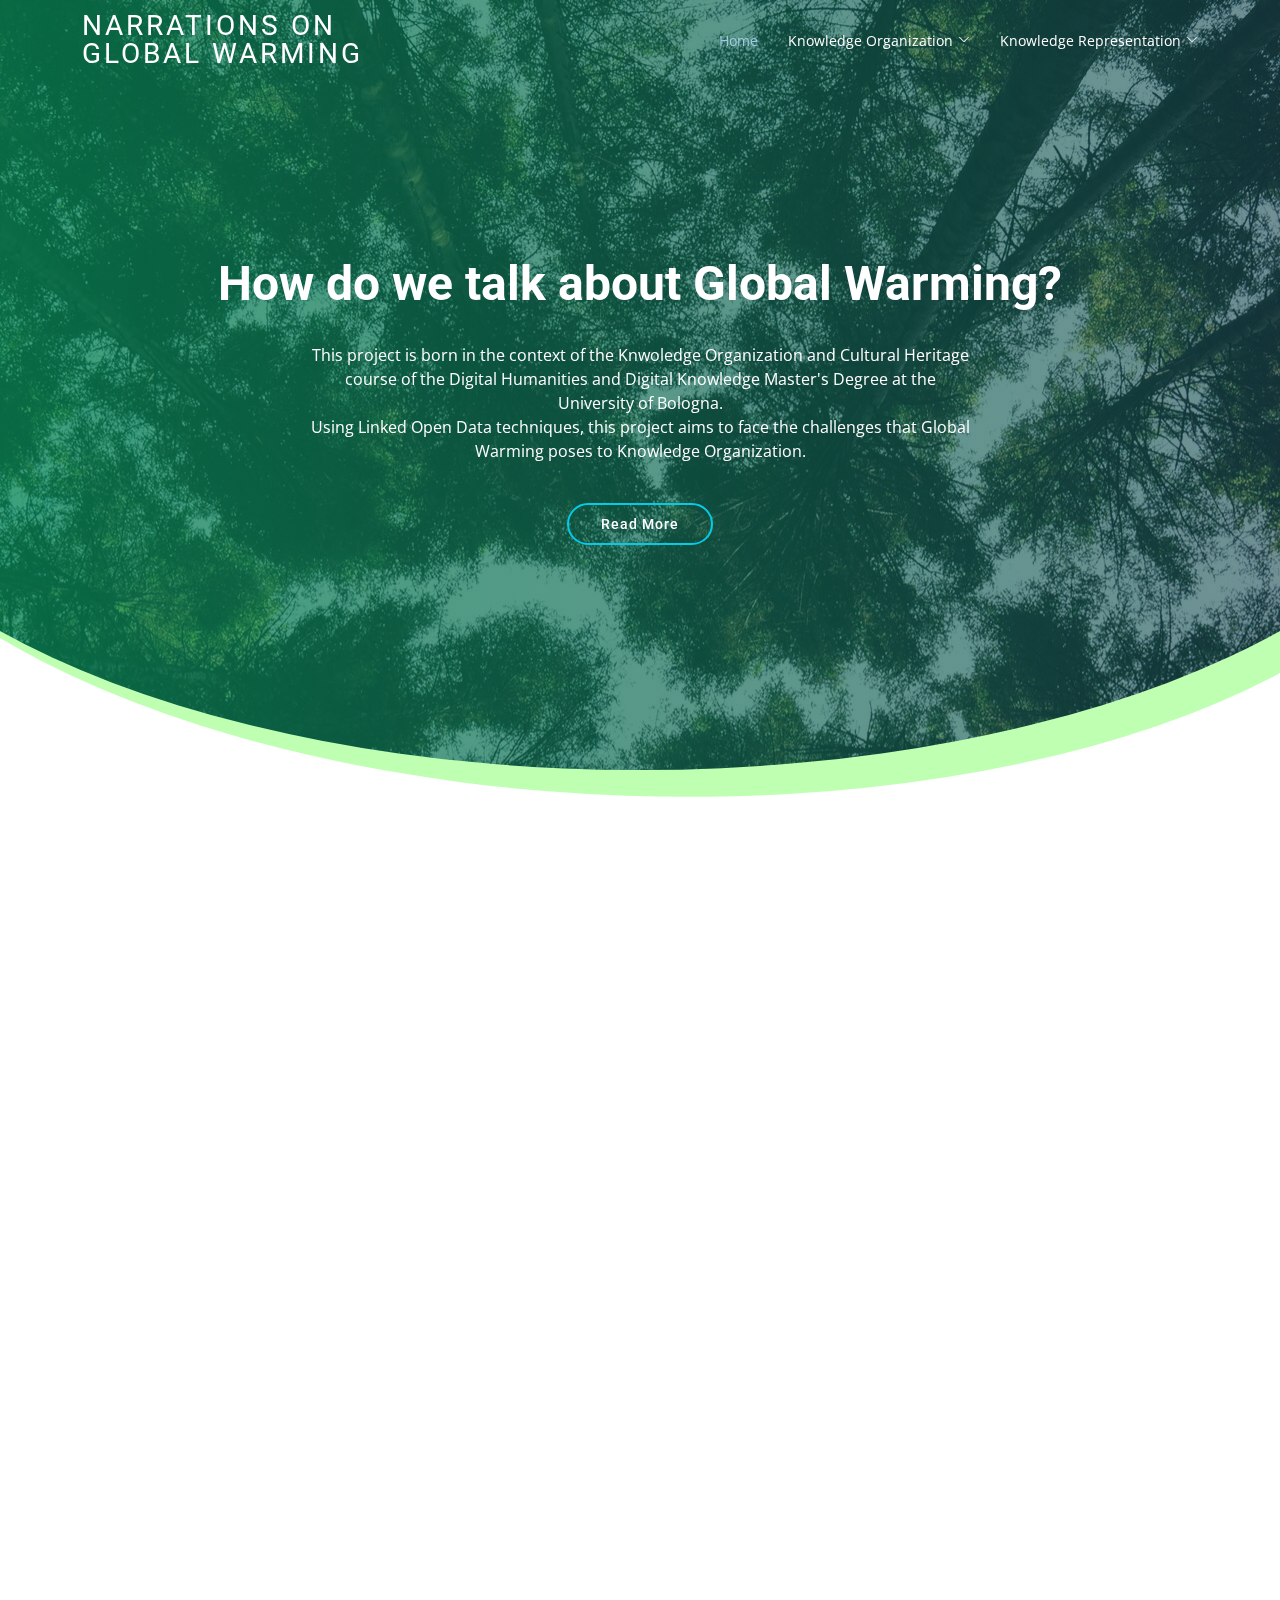
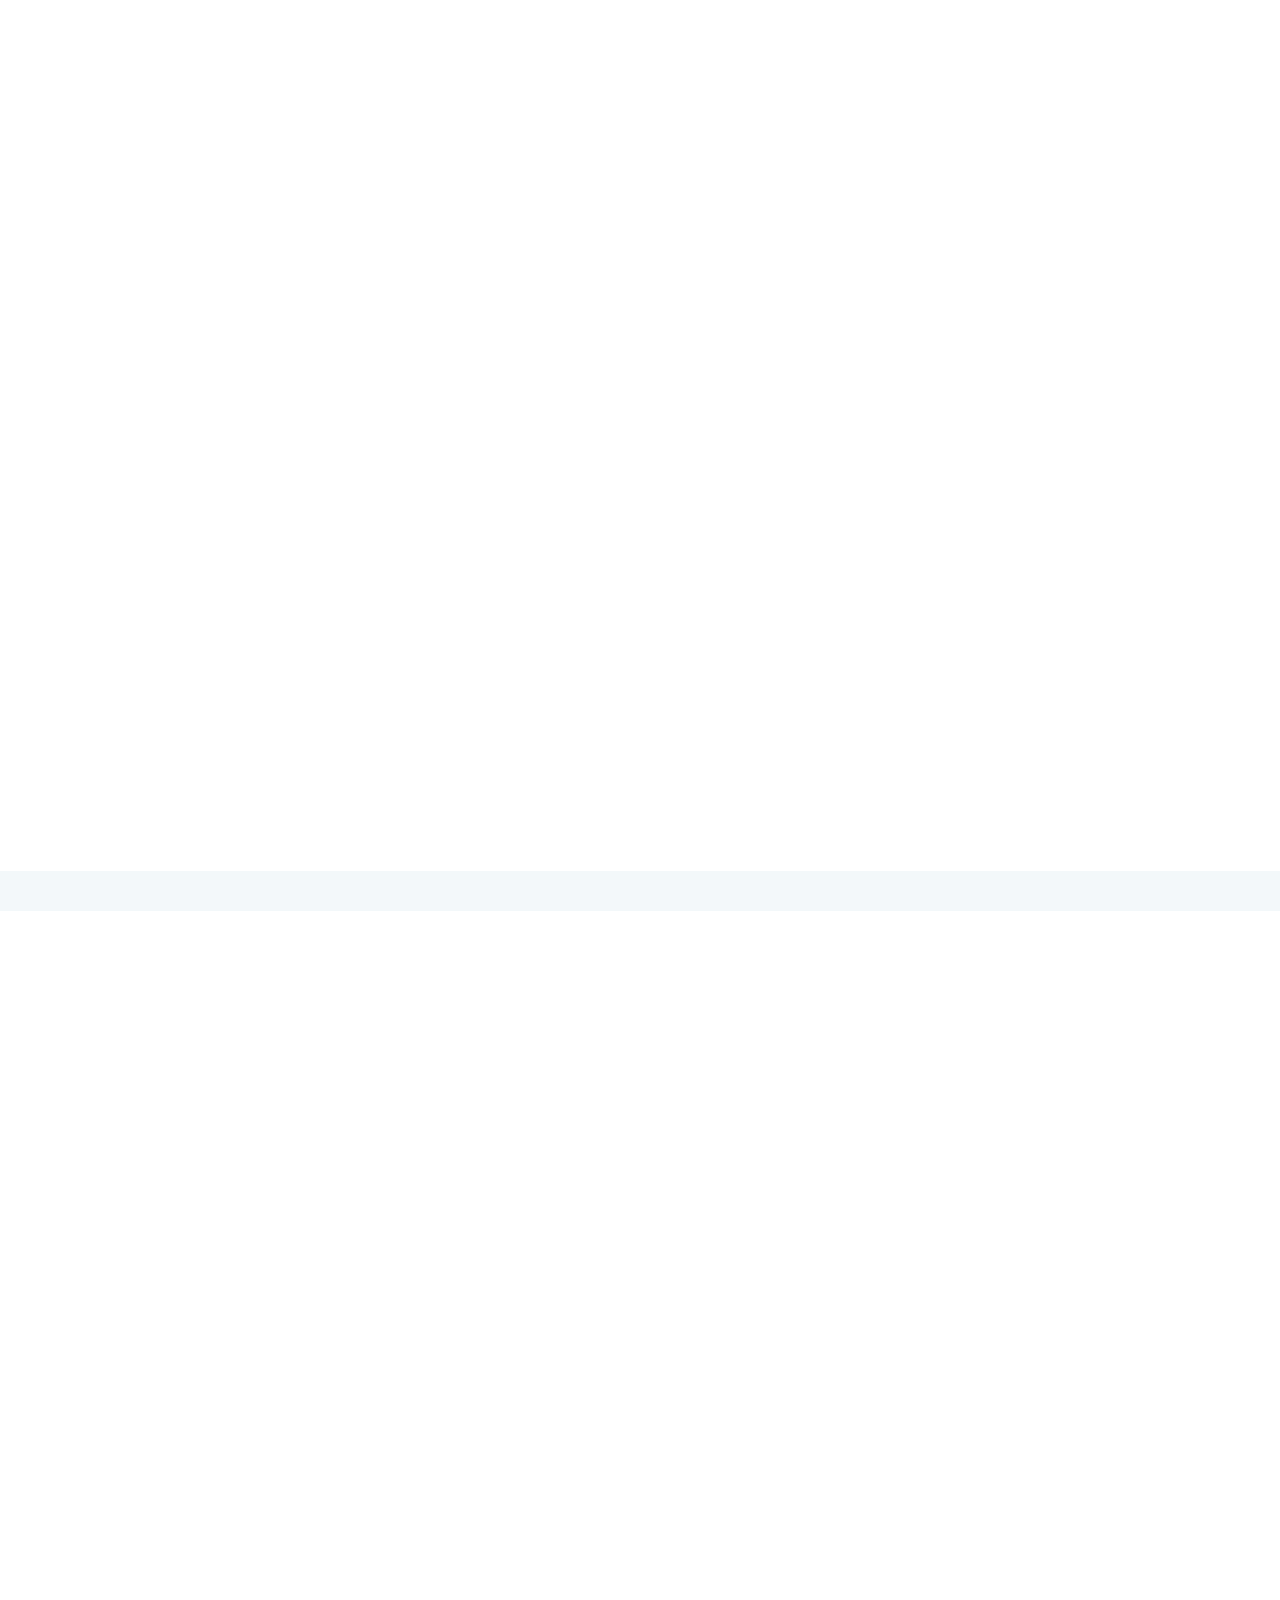
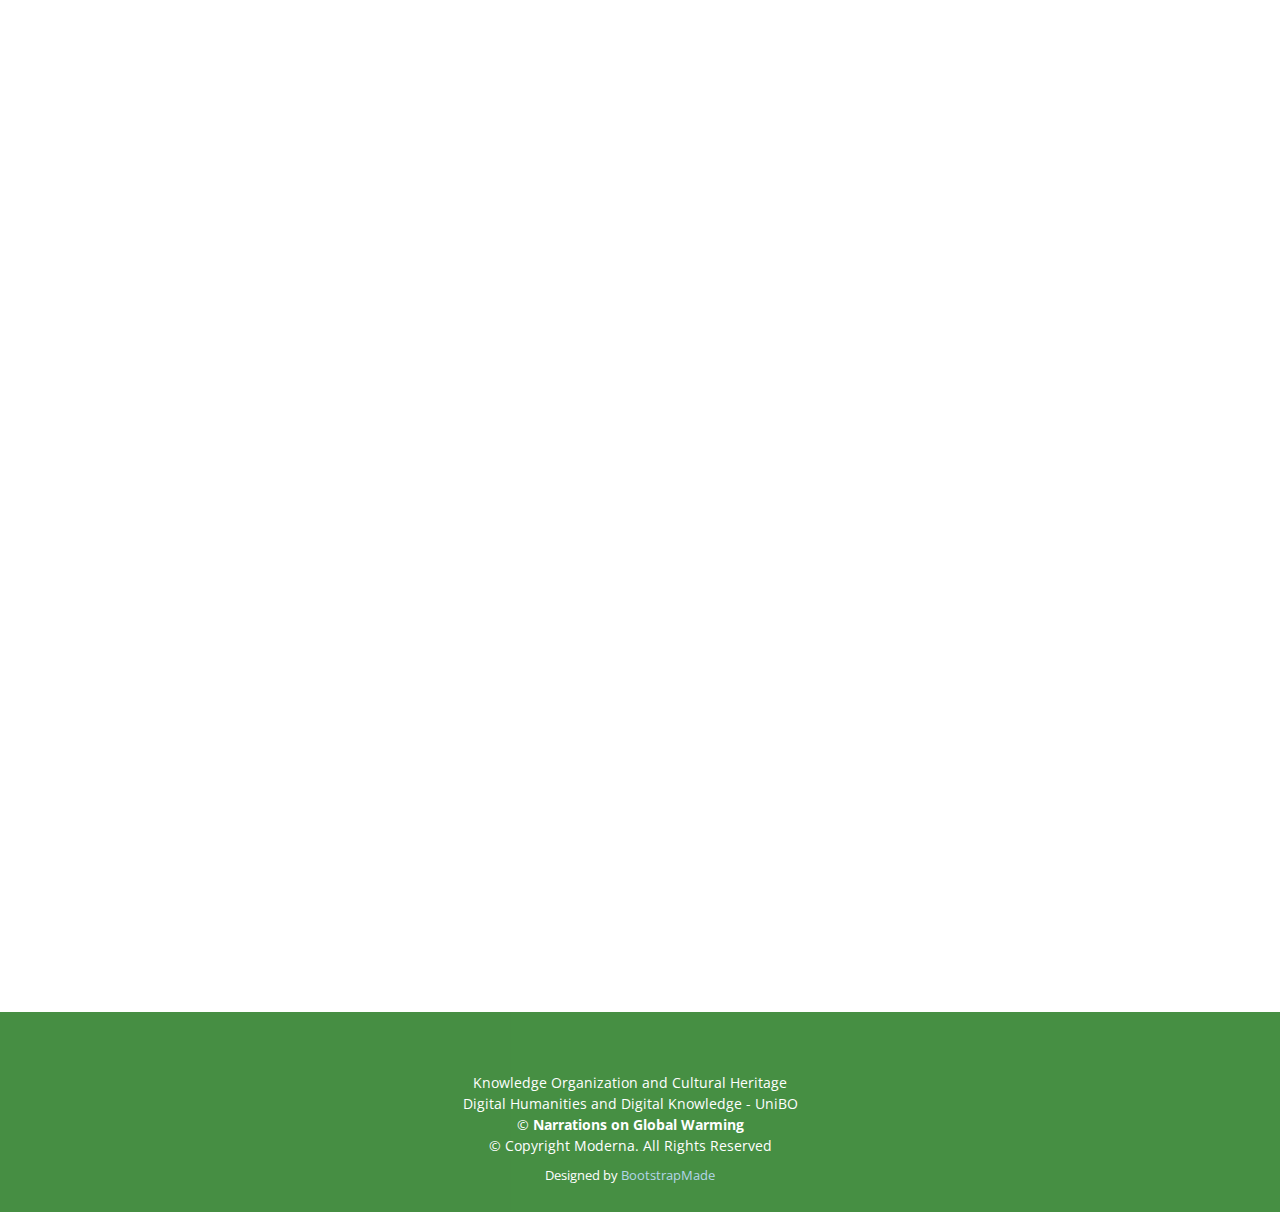
==== index.html @ 20d65112 "Update index.html" ====
<!DOCTYPE html>
<html lang="en">

<head>
  <meta charset="utf-8">
  <meta content="width=device-width, initial-scale=1.0" name="viewport">

  <title>Narrations on Global Warming</title>
  <meta content="" name="description">
  <meta content="" name="keywords">

  <!-- Favicons -->
  <link href="assets/img/favicon.png" rel="icon">
  <link href="assets/img/apple-touch-icon.png" rel="apple-touch-icon">

  <!-- Google Fonts -->
  <link href="https://fonts.googleapis.com/css?family=Open+Sans:300,300i,400,400i,600,600i,700,700i|Roboto:300,300i,400,400i,500,500i,700,700i&display=swap" rel="stylesheet">

  <!-- Vendor CSS Files -->
  <link href="assets/vendor/animate.css/animate.min.css" rel="stylesheet">
  <link href="assets/vendor/aos/aos.css" rel="stylesheet">
  <link href="assets/vendor/bootstrap/css/bootstrap.min.css" rel="stylesheet">
  <link href="assets/vendor/bootstrap-icons/bootstrap-icons.css" rel="stylesheet">
  <link href="assets/vendor/boxicons/css/boxicons.min.css" rel="stylesheet">
  <link href="assets/vendor/glightbox/css/glightbox.min.css" rel="stylesheet">
  <link href="assets/vendor/swiper/swiper-bundle.min.css" rel="stylesheet">

  <!-- Template Main CSS File -->
  <link href="assets/css/style.css" rel="stylesheet">

  <!-- =======================================================
  * Template Name: Moderna - v4.1.0
  * Template URL: https://bootstrapmade.com/free-bootstrap-template-corporate-moderna/
  * Author: BootstrapMade.com
  * License: https://bootstrapmade.com/license/
  ======================================================== -->
</head>

<body>

  <!-- ======= Header ======= -->
  <header id="header" class="fixed-top d-flex align-items-center header-transparent">
    <div class="container d-flex justify-content-between align-items-center">

      <div class="logo">
        <h1 class="text-light"><a href="index.html"><span>Narrations on
        <br>global warming</span></a></h1>
        <!-- Uncomment below if you prefer to use an image logo -->
        <!-- <a href="index.html"><img src="assets/img/logo.png" alt="" class="img-fluid"></a>-->
      </div>

      <nav id="navbar" class="navbar">
        <ul>
          <li><a class="active " href="index.html">Home</a></li>
         
          <li class="dropdown"><a href="knowledge.html"><span>Knowledge Organization</span> <i class="bi bi-chevron-down"></i></a>
            <ul>
              <li><a href="knowledge.html#Items">Items</a></li>
              <li><a href="knowledge.html#ER">E/R Model</a></li>
              <li><a href="knowledge.html#ME">Metadata Analysis</a></li>
              <li><a href="knowledge.html#TE">Theoretical Model</a></li>
              <li><a href="knowledge.html#CON">Conceptual Model</a></li>
            </ul>
            <li class="dropdown"><a href="representation.html"><span>Knowledge Representation</span> <i class="bi bi-chevron-down"></i></a>
            <ul>
              <li><a href="representation.html#CSV">CSV Files</a></li>
              <li><a href="representation.html#RDF">RDF Visualization</a></li>
            </ul>
         
        </ul>
        <i class="bi bi-list mobile-nav-toggle"></i>
      </nav><!-- .navbar -->

    </div>
  </header><!-- End Header -->

  <!-- ======= Hero Section ======= -->
  <section id="hero" class="d-flex justify-cntent-center align-items-center">
    <div id="heroCarousel" class="container carousel carousel-fade" data-bs-ride="carousel" data-bs-interval="5000">

      <!-- Slide 1 -->
      <div class="carousel-item active">
        <div class="carousel-container">
          <h2 class="animate__animated animate__fadeInDown"> How do we talk about <span>Global Warming?</span></h2>
          <p class="animate__animated animate__fadeInUp"> This project is born in the context of the Knwoledge Organization and Cultural Heritage course of the Digital Humanities and Digital Knowledge Master's Degree at the University of Bologna. <br>Using Linked Open Data techniques, this project aims to face the challenges that Global Warming poses to Knowledge Organization.

          </p>
          <a href="#Lam" class="btn-get-started animate__animated animate__fadeInUp">Read More</a> <!-- Linkare a IDEA SECTIOn -->
        </div>
      </div>
    </div>
  </section><!-- End Hero -->

  <main id="main">

    <!-- ======= Services Section ======= -->
    <section class="services">
      <div class="container">

        <div class="row">
          <div class="col-md-6 col-lg-3 d-flex align-items-stretch" data-aos="fade-up">
            <div class="icon-box icon-box-pink">
              <div class="icon"><i class="bx bx-library"></i></div>
              <h4 class="title"><a name="Lam">International standards in the LAM</a></h4>
              <p class="description"> The course describes different LAM (Libraries, Archives and Museums) domains like metadata element sets and value vocabularies.</p>
            </div>
          </div>

          <div class="col-md-6 col-lg-3 d-flex align-items-stretch" data-aos="fade-up" data-aos-delay="100">
            <div class="icon-box icon-box-cyan">
              <div class="icon"><i class="bx bx-file"></i></div>
              <h4 class="title">Knowledge <br> Organization</h4>
              <p class="description">The course reflects on the concept of KO (Knowledge Organization) and in particular on the role of ontologies as conceptual models.</p>
            </div>
          </div>

          <div class="col-md-6 col-lg-3 d-flex align-items-stretch" data-aos="fade-up" data-aos-delay="200">
            <div class="icon-box icon-box-green">
              <div class="icon"><i class="bx bx-code"></i></div>
              <h4 class="title">Semantic Digital Activities</h4>
              <p class="description">We analyse different semantic (digital) activities in LAM througt KO methods.</p>
            </div>
          </div>

          <div class="col-md-6 col-lg-3 d-flex align-items-stretch" data-aos="fade-up" data-aos-delay="200">
            <div class="icon-box icon-box-blue">
              <div class="icon"><i class="bx bx-world"></i></div>
              <h4 class="title">Real world <br>cases</h4>
              <p class="description">We examine specific case studies such as <em>"Europeana"</em> or <em>"The Reload project"</em>.</p>
            </div>
          </div>

        </div>

      </div>
    </section><!-- End Services Section -->

    <!-- ======= Why Us Section ======= -->
    <section class="why-us section-bg" data-aos="fade-up" date-aos-delay="200">
      <div class="container">

        <div class="row">
          <div class="col-lg-6 video-box">
            <img src="assets/img/medusa_1.jpg" class="img-fluid" alt="">
            <img src="assets/img/oceans_1.jpg" class="img-fluid" alt="">
            
          </div>
          <div class="col-lg-5 d-flex flex-column justify-content-center p-5">

            <div class="icon-box">
            
              <h4 class="title">The challenge of our lives</h4>
              <p class="description"> This project relies on our team's belief about global warming being the biggest challenge that we, as a society, have to face in the present and in the decades to come. Mass extinction, environmental collapses, food and water shotage are just some of the many consequence of this epochal phenomenon that our planet is living. We must radically reshape our system and our daily habits in order to adapt to the Anthropocene era: today, we bring this challenge in the domain of Knowledge Organization.
              </p>
            </div>

            <div class="icon-box">
             
              <h4 class="title">Talking about catastrophe</h4>
              <p class="description">How do we talk about global warming? What kind of narrations are developed in front of this epocal problem? The climate emergency is something difficult to grasp for human perception and cognition. The philosopher Timothy Morton defined it as a <strong><em>“hyperobject”</em></strong>, an object too vast in time and space to really be understood. Therefore, humanity is trying create narrations of different kinds across a different number of media. We selected our items so to have an useful picture of such different stories: from the first climate scientist, Wallace Broecker, to the activism of the young Greta Thumberg, across the work of artists, thinkers and entrepreneurs. </p>
            </div>

          </div>
        </div>

      </div>
    </section><!-- End Why Us Section -->

    <!-- ======= Team Section ======= -->
   <section class="breadcrumbs">
      <div class="container">

        <div class="d-flex justify-content-between align-items-center" >
          
        </div>

      </div>
    </section><!-- End Our Team Section -->

    <!-- ======= Team Section ======= -->
    <section class="team" data-aos="fade-up" data-aos-easing="ease-in-out" data-aos-duration="500">
      <div class="container" text-align:"center">
      <h2 class="title">Our Team</h2>
      <br>
        <div class="row">

          <div class="col-lg-4 col-md-6 d-flex align-items-stretch">
            <div class="member">
              <div class="member-img">
                <img src="assets/img/bertozzi_2.jpeg" class="img-fluid" alt="" weight="300" height="300">
                <div class="social">
                  
                  <a href="https://www.facebook.com/alessandro.bertozzi.10"><i class="bi bi-facebook"></i></a>
                  <a href="https://www.instagram.com/ale_bertoz/"><i class="bi bi-instagram"></i></a>
                  <a href="https://www.linkedin.com/in/alessandro-bertozzi-7ba2181b9/"><i class="bi bi-linkedin"></i></a>
                </div>
              </div>
              <div class="member-info">
                <h4>Alessandro Bertozzi</h4>
                <span>Back-end developer / NLP engineer</span>
                <p>In order to avoid falling in the circle of unemployment (or “mismatching”, thanks to Sole24ore), I decide to complete my university carrier attending a Master in Digital Humanities. My aim is to start a new path in the computer science field with a humanistic approach.</p>
              </div>
            </div>
          </div>

          <div class="col-lg-4 col-md-6 d-flex align-items-stretch">
            <div class="member">
              <div class="member-img">
                <img src="assets/img/gabriele.2.jpg" class="img-fluid" alt="">
                <div class="social">
                 
                  <a href="https://www.facebook.com/gabriele.fiorenza.16"><i class="bi bi-facebook"></i></a>
                  <a href="https://www.instagram.com/gabryfiore98/"><i class="bi bi-instagram"></i></a>
                  <a href="https://www.linkedin.com/in/gabriele-fiorenza-8a6b051b3/"><i class="bi bi-linkedin"></i></a>
                </div>
              </div>
              <div class="member-info">
                <h4>Gabriele Fiorenza</h4>
                <span>Interaction media Designer / VR Specialist</span>
                <p>After graduating in Classics, I chose to attend this DHDK Master Degree. My focus is on Interaction Media Design and Virtual Reality for educational purposes. Switching from Greek to Python is a mystical experience, I swear.</p>
              </div>
            </div>
          </div>

          <div class="col-lg-4 col-md-6 d-flex align-items-stretch">
            <div class="member">
              <div class="member-img">
                <img src="assets/img/spotti_1.jpg" class="img-fluid" alt="">
                <div class="social">
                  <a href="https://twitter.com/SpottiSamuele"><i class="bi bi-twitter"></i></a>
                  <a href="https://www.facebook.com/samuele.spotti"><i class="bi bi-facebook"></i></a>
                  <a href="https://www.instagram.com/samuele.spotti/"><i class="bi bi-instagram"></i></a>
                  <a href="https://www.linkedin.com/in/samuele-spotti-a525ba19b/"><i class="bi bi-linkedin"></i></a>
                </div>
              </div>
              <div class="member-info">
                <h4>Samuele Spotti</h4>
                <span>Interaction media Designer / UI & UX manager</span>
                <p>Bachelor's degree in Modern Humanities at the University of Bologna, I'm attending a second cycle Master's Degree in Digital Humanities. Sometimes bartender and brewmaster, sometimes front-end developer. Often I arrive a little bit late, however I always should arrive (I hope it).  </p>
              </div>
            </div>
          </div>

          <div class="col-lg-4 col-md-6 d-flex align-items-stretch">
            <div class="member">
              <div class="member-img" position="center">
                <img src="assets/img/longo_1.jpg" class="img-fluid" alt="">
                <div class="social">
                  <a href="https://twitter.com/1yunglong"><i class="bi bi-twitter"></i></a>
                  <a href="https://www.facebook.com/alessandro.longo.921"><i class="bi bi-facebook"></i></a>
                  <a href="https://www.instagram.com/yung.long/"><i class="bi bi-instagram"></i></a>
                  <a href="https://www.linkedin.com/in/alessandro-longo-a88203199/"><i class="bi bi-linkedin"></i></a>
                </div>
              </div>
              <div class="member-info">
                <h4>Alessandro Y. Longo</h4>
                <span>AI Specialist / Content Creator</span>
                <p>Born in Turin, studied philosophy, been around in Northern Europe. Wrote about AI, design,  trap music and NFTs. Working on a collective and open-source meditation called REINCANTAMENTO. Digital Humanist to redistribute the future. Lost in the Web Development tunnel.</p>
              </div>
            </div>
          </div>

          
          </div>

        </div>

      </div>
    </section<!-- End Features Section -->

  </main><!-- End #main -->

  <!-- ======= Footer ======= -->
  <footer id="footer" data-aos="fade-up" data-aos-easing="ease-in-out" data-aos-duration="500">


   

    <div class="container">
      <div class="copyright">
        Knowledge Organization and Cultural Heritage <br>
        Digital Humanities and Digital Knowledge - UniBO <br>
  
        © <strong><span>Narrations on Global Warming</strong></span> <br>
          &copy; Copyright Moderna. All Rights Reserved
        </div>
        <div class="credits">
          <!-- All the links in the footer should remain intact. -->
          <!-- You can delete the links only if you purchased the pro version. -->
          <!-- Licensing information: https://bootstrapmade.com/license/ -->
          <!-- Purchase the pro version with working PHP/AJAX contact form: https://bootstrapmade.com/free-bootstrap-template-corporate-moderna/ -->
          Designed by <a href="https://bootstrapmade.com/">BootstrapMade</a>
        </div>
    </div>
  </footer><!-- End Footer -->

  <a href="#" class="back-to-top d-flex align-items-center justify-content-center"><i class="bi bi-arrow-up-short"></i></a>

  <!-- Vendor JS Files -->
  <script src="assets/vendor/aos/aos.js"></script>
  <script src="assets/vendor/bootstrap/js/bootstrap.bundle.min.js"></script>
  <script src="assets/vendor/glightbox/js/glightbox.min.js"></script>
  <script src="assets/vendor/isotope-layout/isotope.pkgd.min.js"></script>
  <script src="assets/vendor/php-email-form/validate.js"></script>
  <script src="assets/vendor/purecounter/purecounter.js"></script>
  <script src="assets/vendor/swiper/swiper-bundle.min.js"></script>
  <script src="assets/vendor/waypoints/noframework.waypoints.js"></script>

  <!-- Template Main JS File -->
  <script src="assets/js/main.js"></script>

</body>

</html>
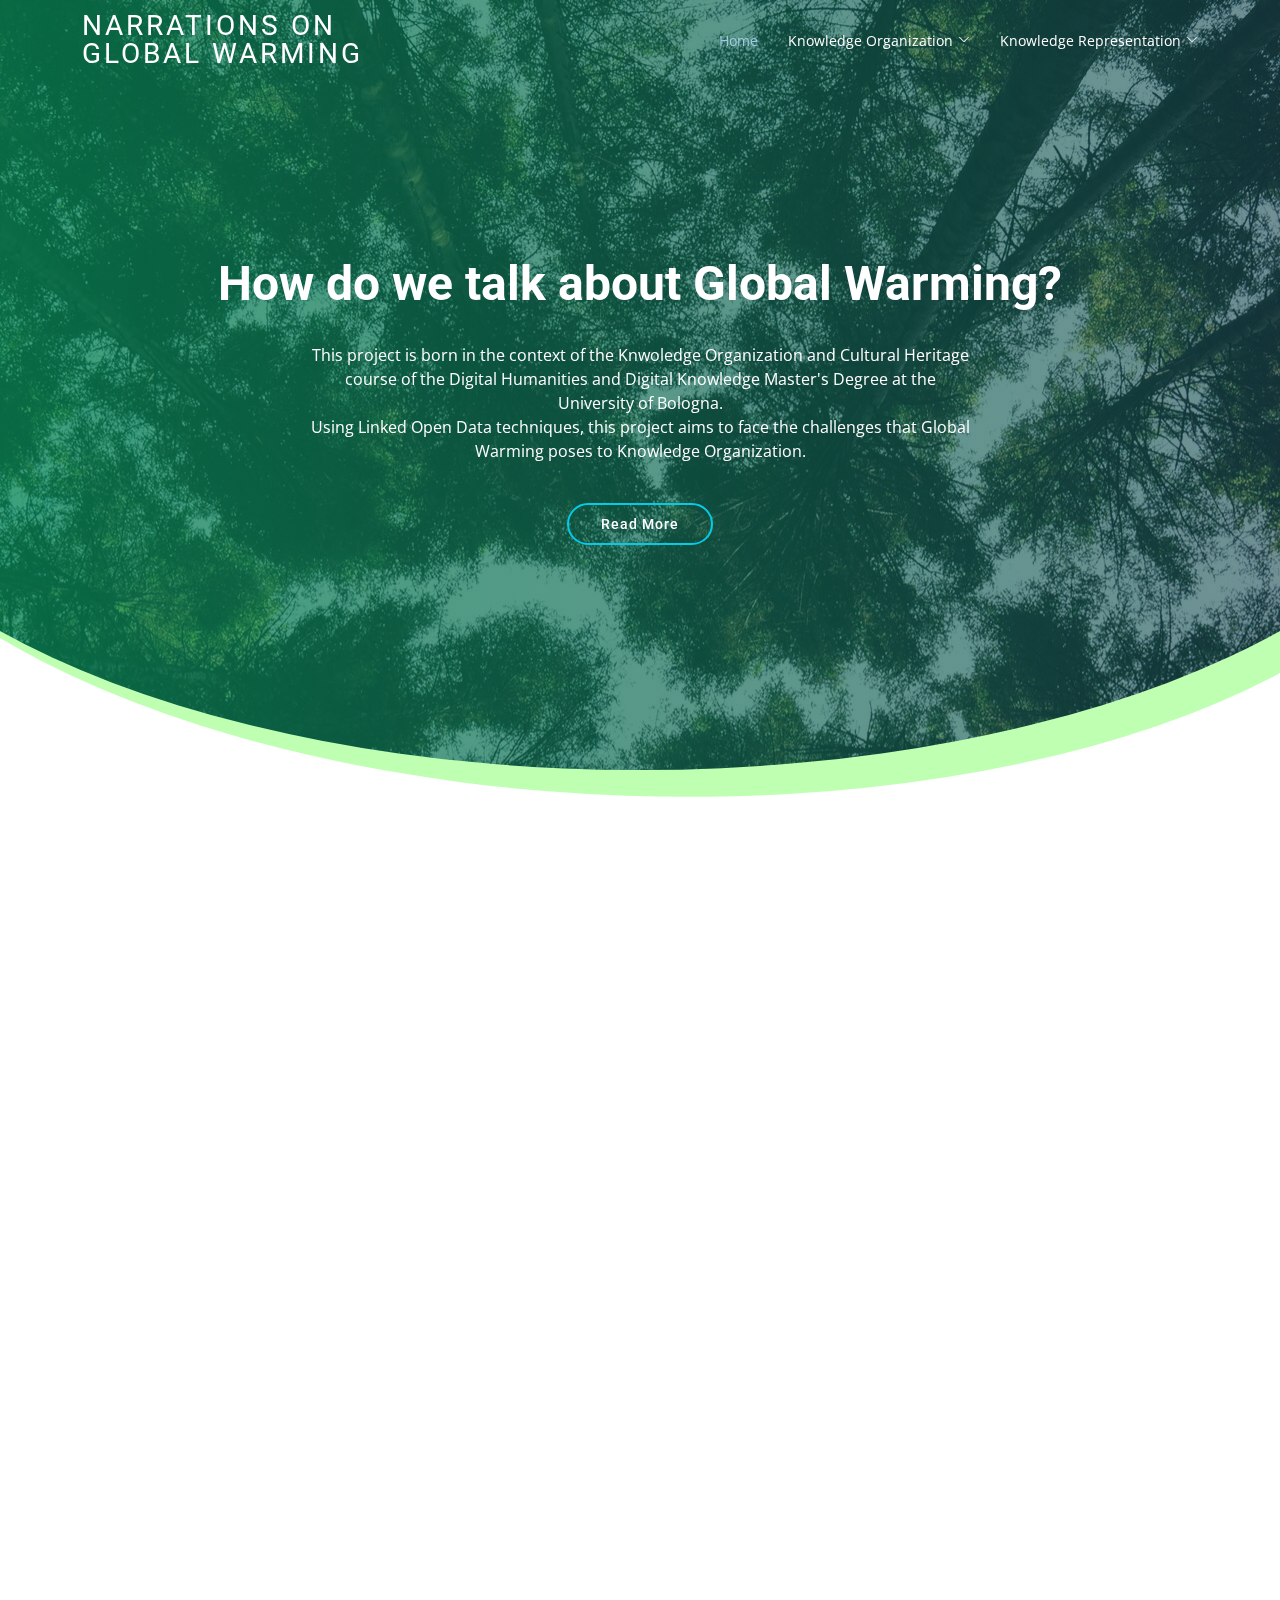
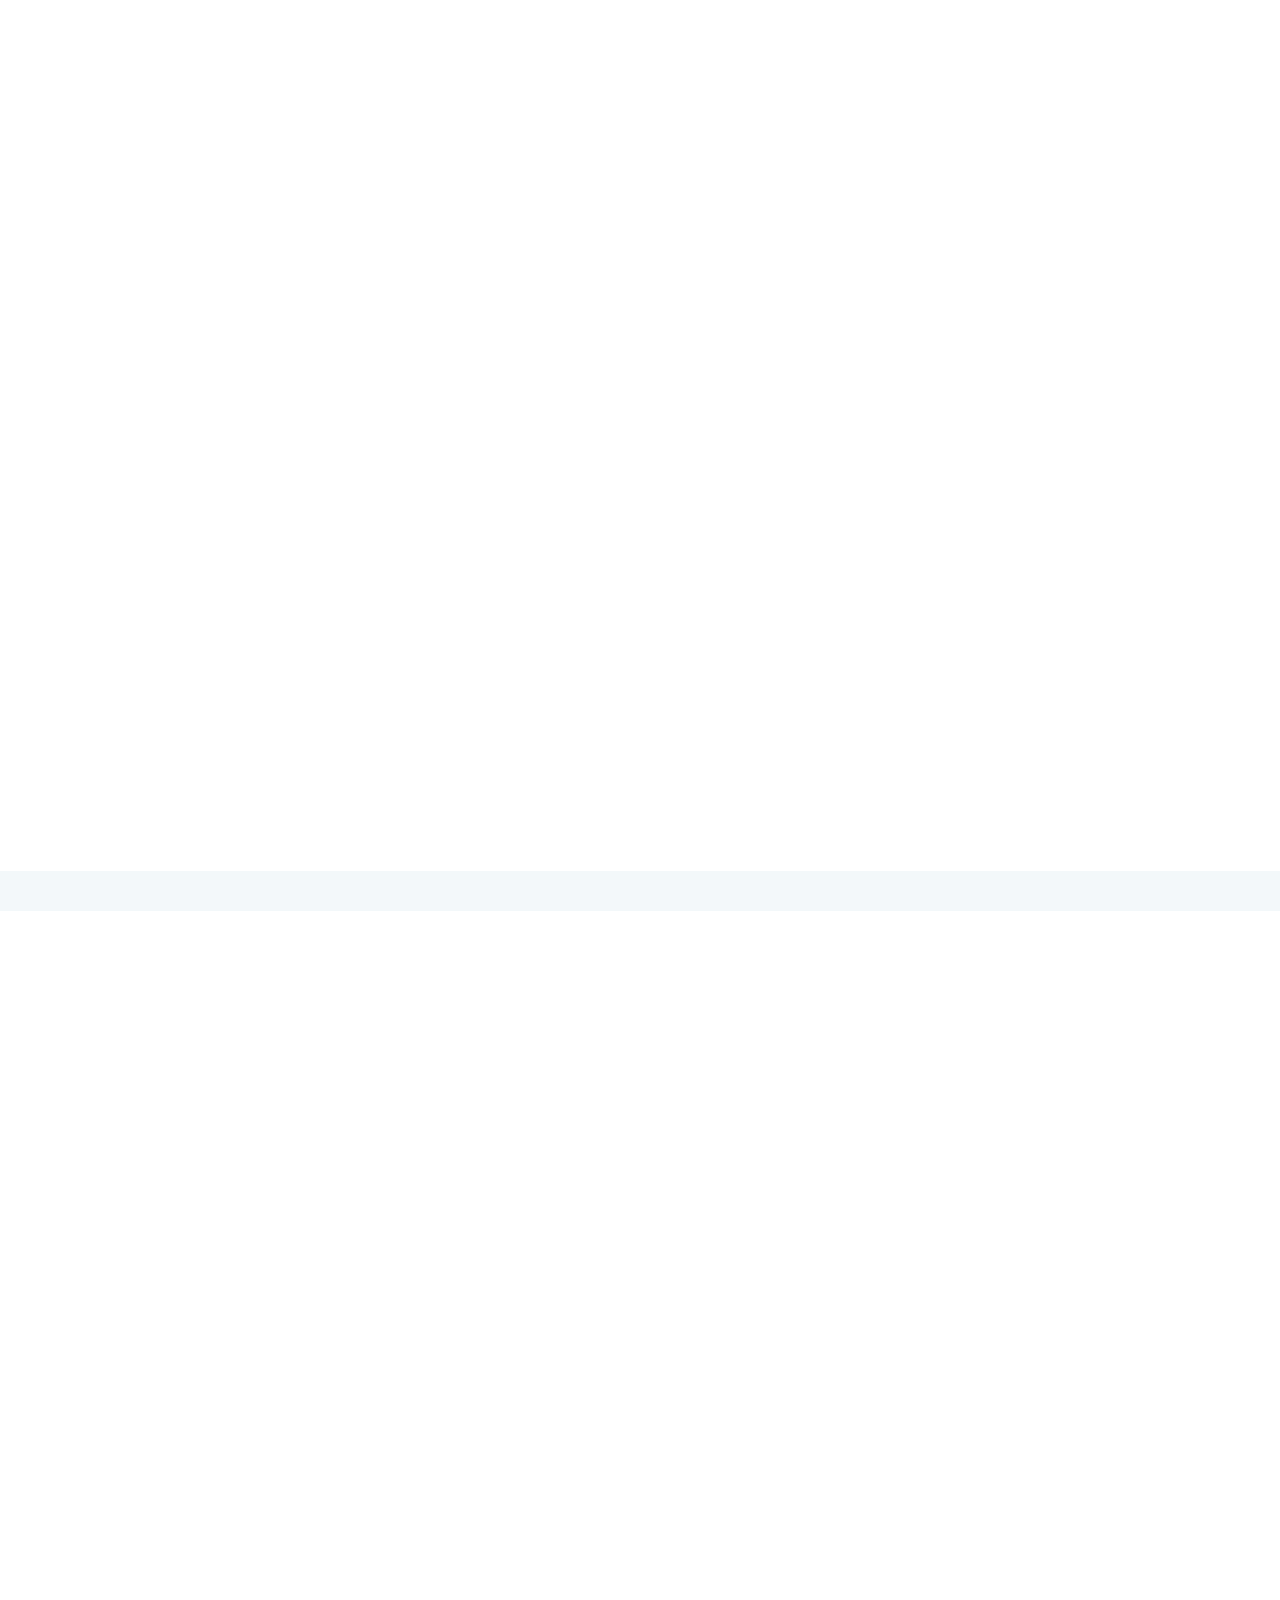
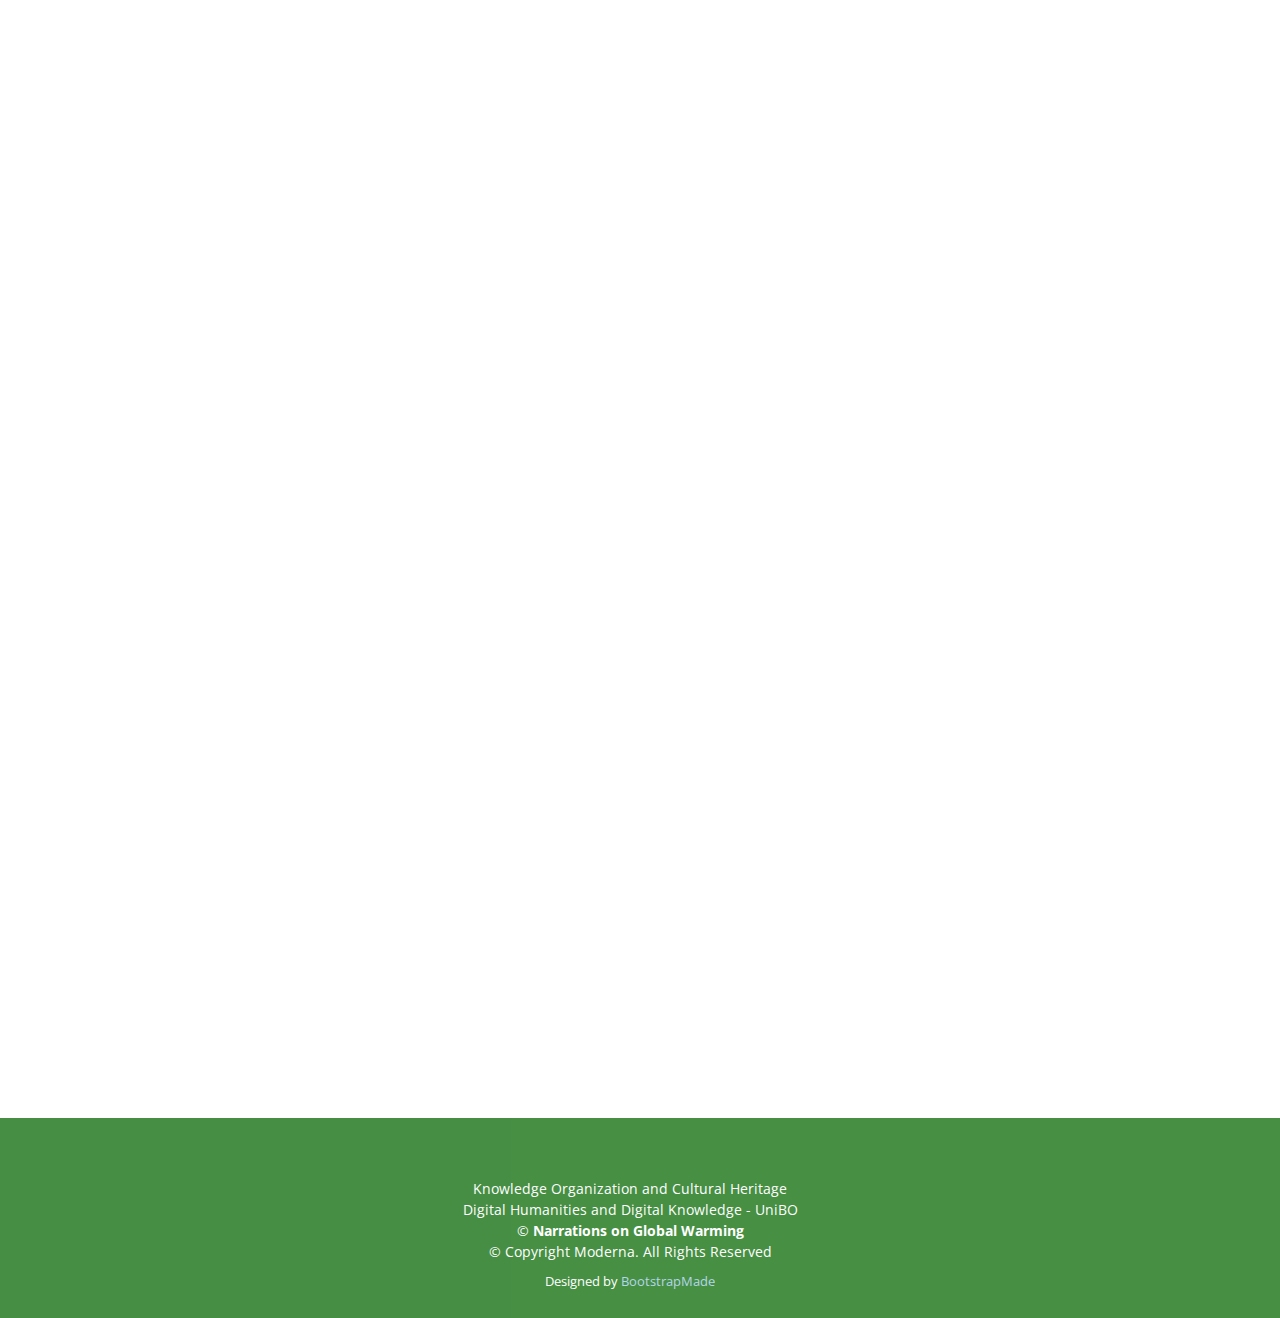
==== commit 0b095258: "Update index.html" ====
--- a/index.html
+++ b/index.html
@@ -206,7 +206,7 @@
           <div class="col-lg-4 col-md-6 d-flex align-items-stretch">
             <div class="member">
               <div class="member-img">
-                <img src="assets/img/gabriele.2.jpg" class="img-fluid" alt="">
+                <img src="assets/img/gabriele.3.jpg" class="img-fluid" alt="">
                 <div class="social">
                  
                   <a href="https://www.facebook.com/gabriele.fiorenza.16"><i class="bi bi-facebook"></i></a>
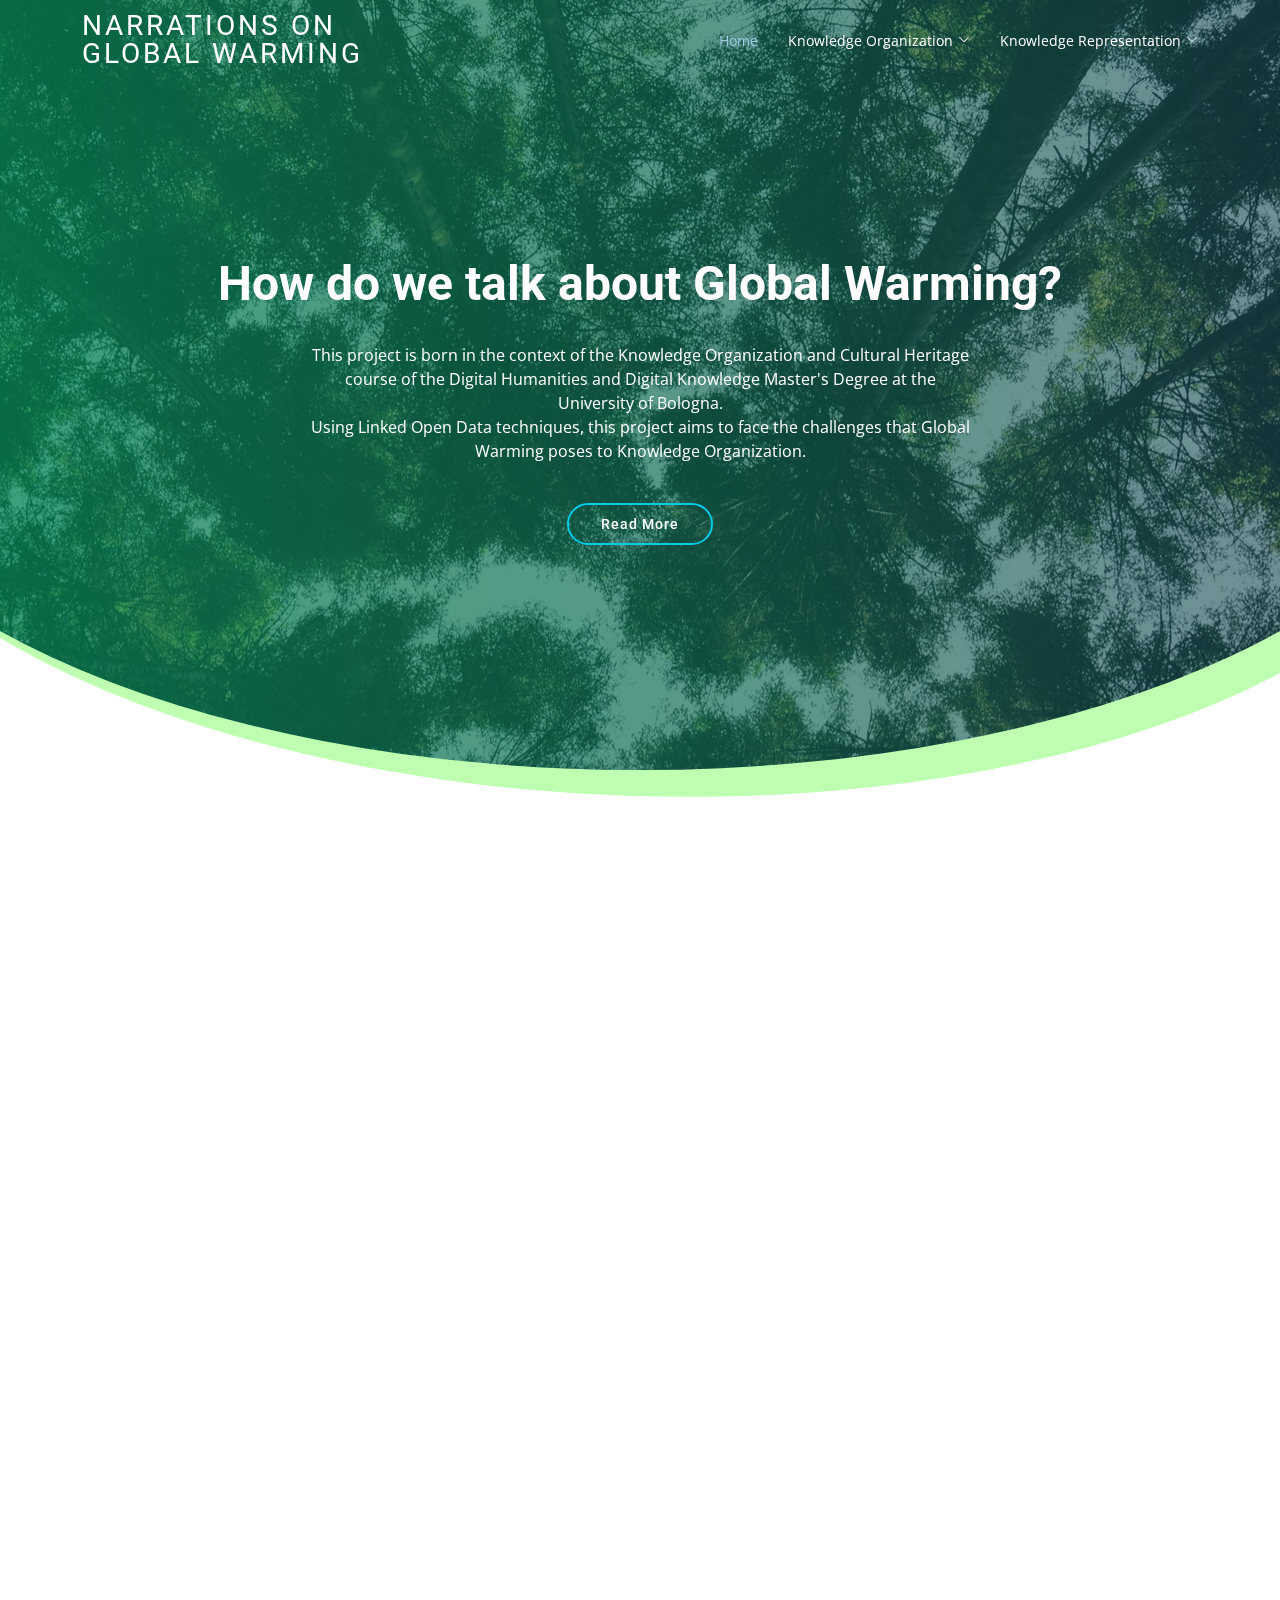
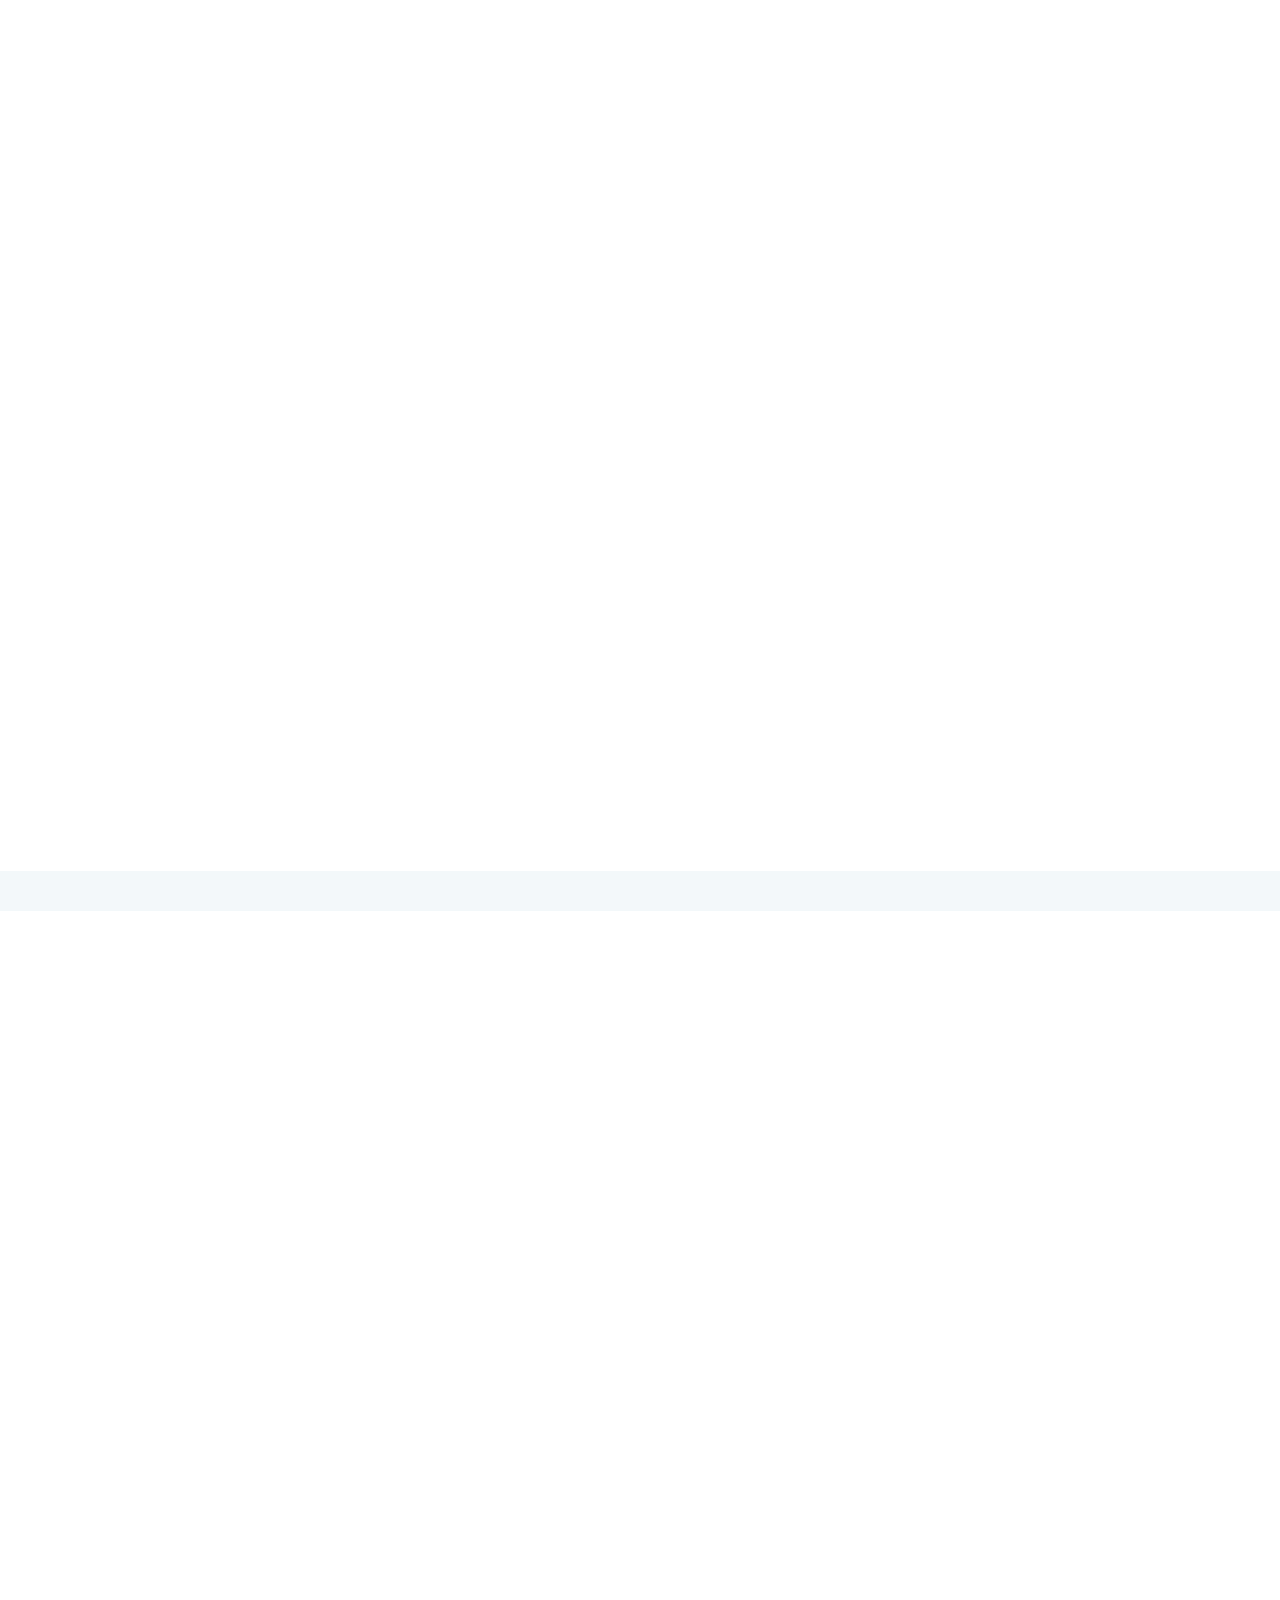
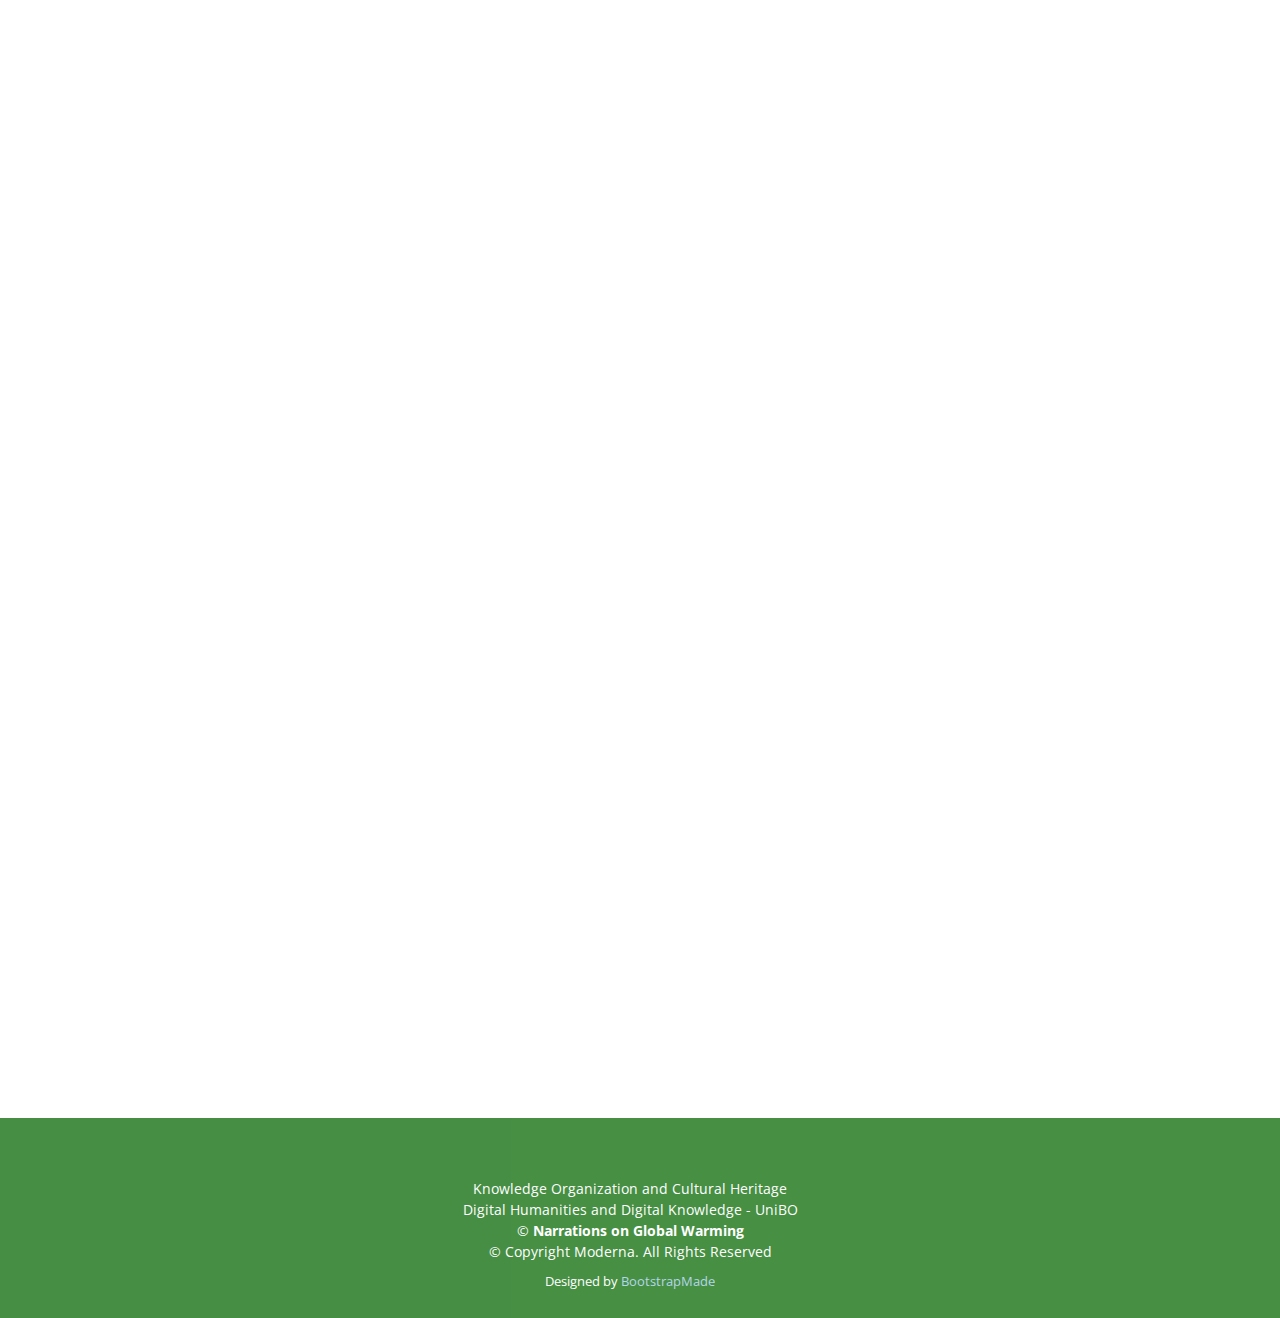
==== commit 33c9b501: "Update index.html" ====
--- a/index.html
+++ b/index.html
@@ -82,7 +82,7 @@
       <div class="carousel-item active">
         <div class="carousel-container">
           <h2 class="animate__animated animate__fadeInDown"> How do we talk about <span>Global Warming?</span></h2>
-          <p class="animate__animated animate__fadeInUp"> This project is born in the context of the Knwoledge Organization and Cultural Heritage course of the Digital Humanities and Digital Knowledge Master's Degree at the University of Bologna. <br>Using Linked Open Data techniques, this project aims to face the challenges that Global Warming poses to Knowledge Organization.
+          <p class="animate__animated animate__fadeInUp"> This project is born in the context of the Knowledge Organization and Cultural Heritage course of the Digital Humanities and Digital Knowledge Master's Degree at the University of Bologna. <br>Using Linked Open Data techniques, this project aims to face the challenges that Global Warming poses to Knowledge Organization.
 
           </p>
           <a href="#Lam" class="btn-get-started animate__animated animate__fadeInUp">Read More</a> <!-- Linkare a IDEA SECTIOn -->
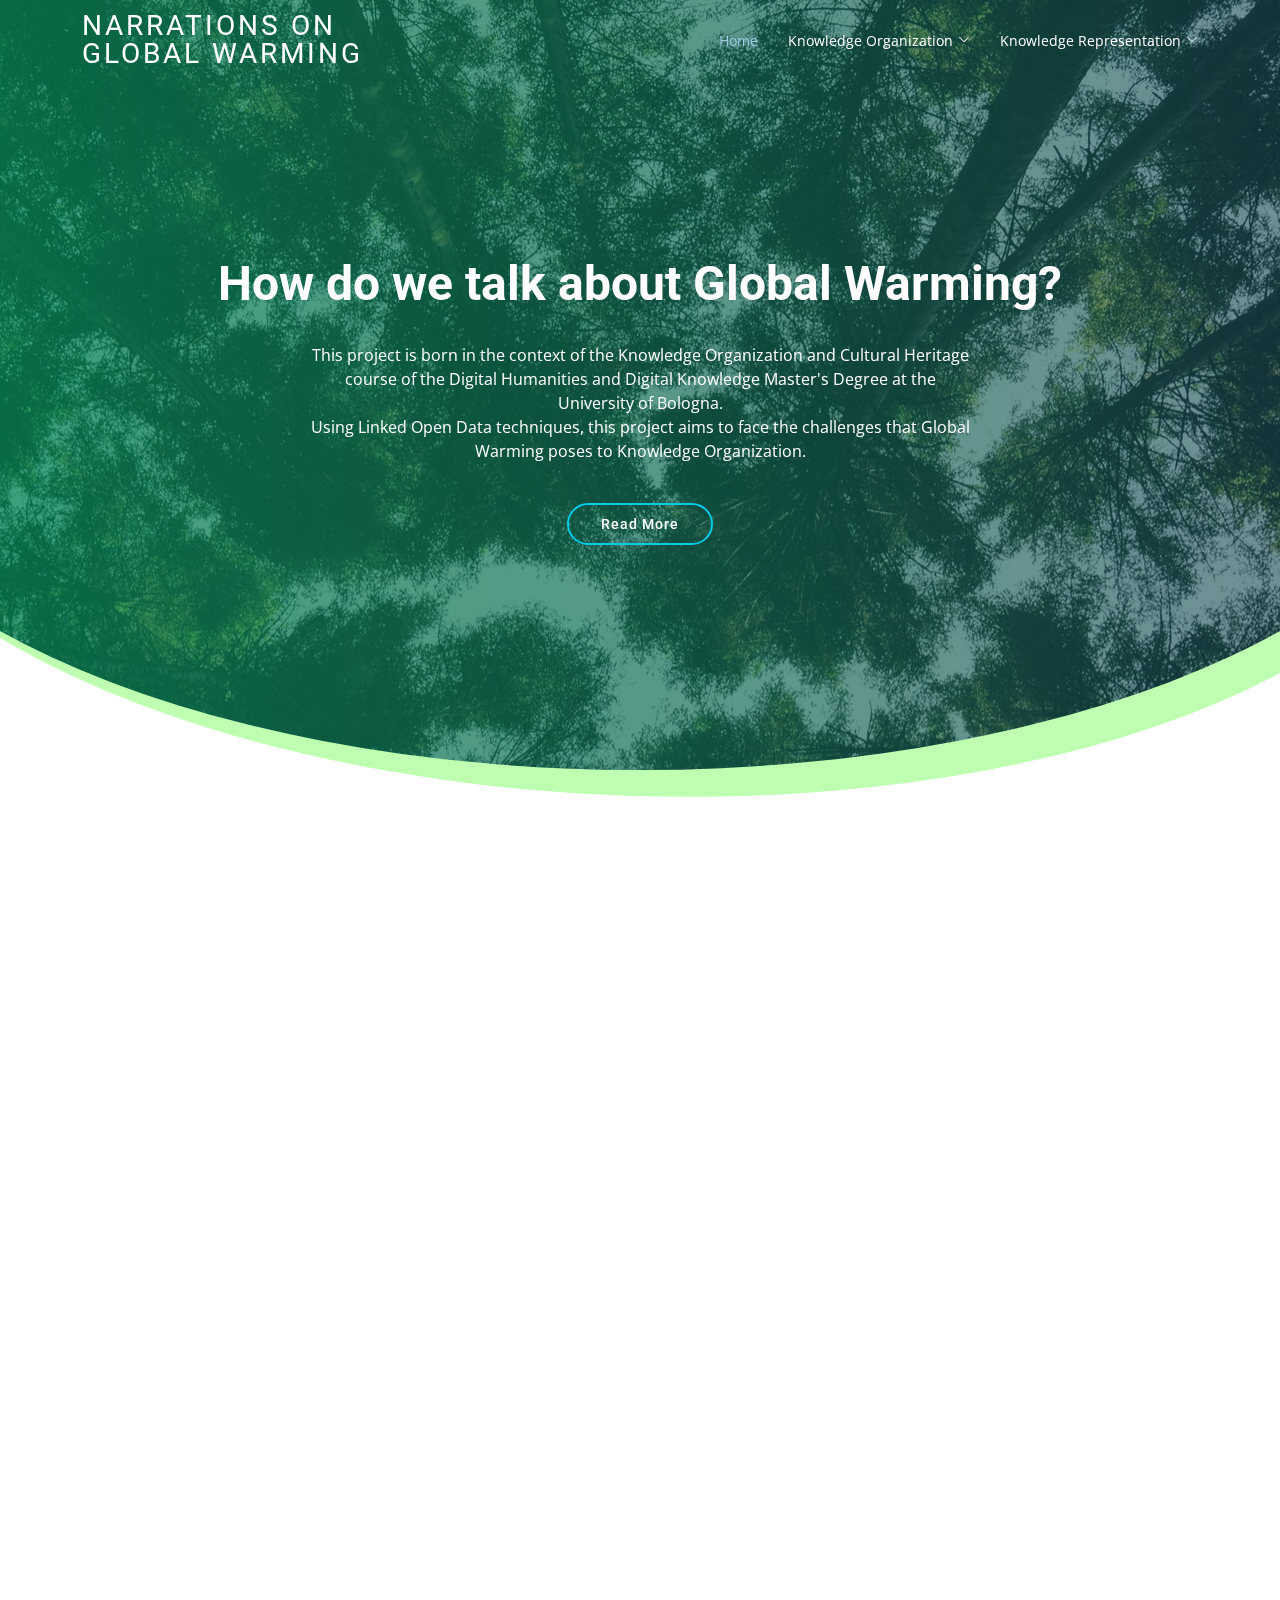
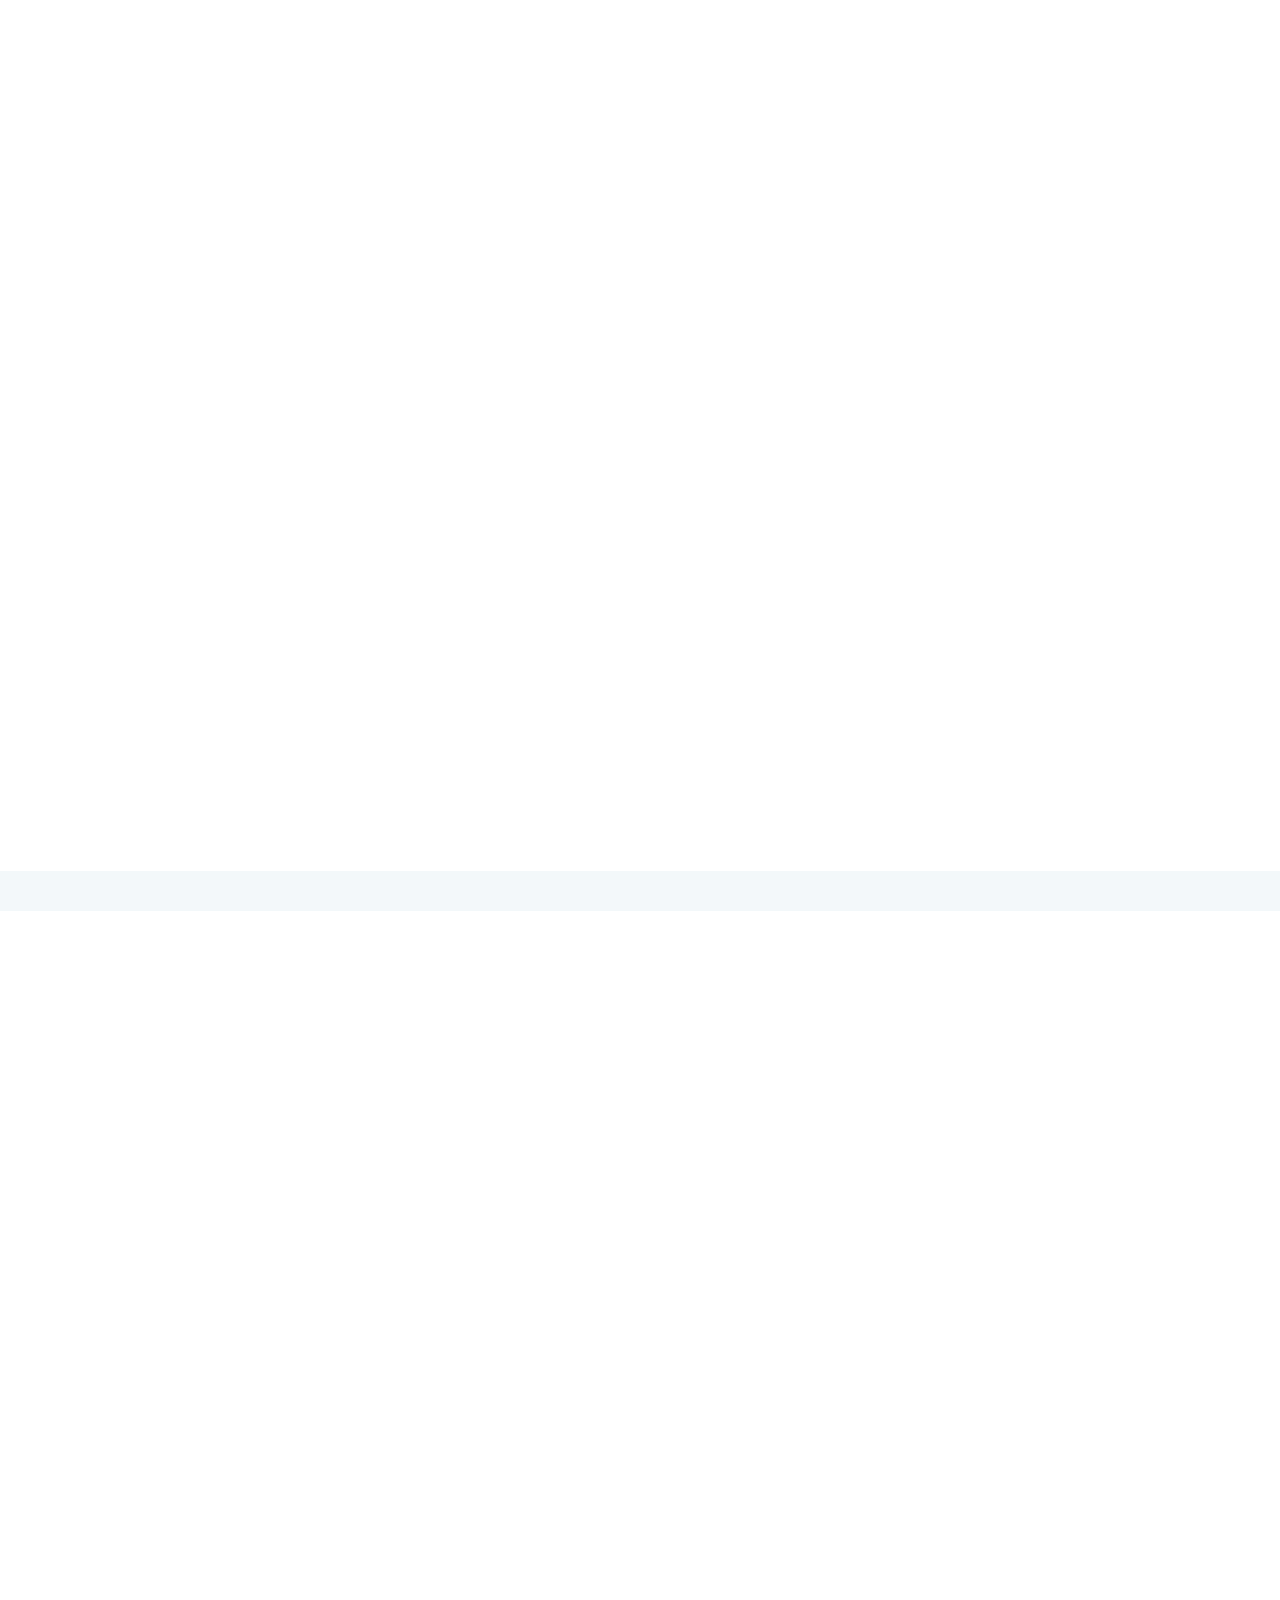
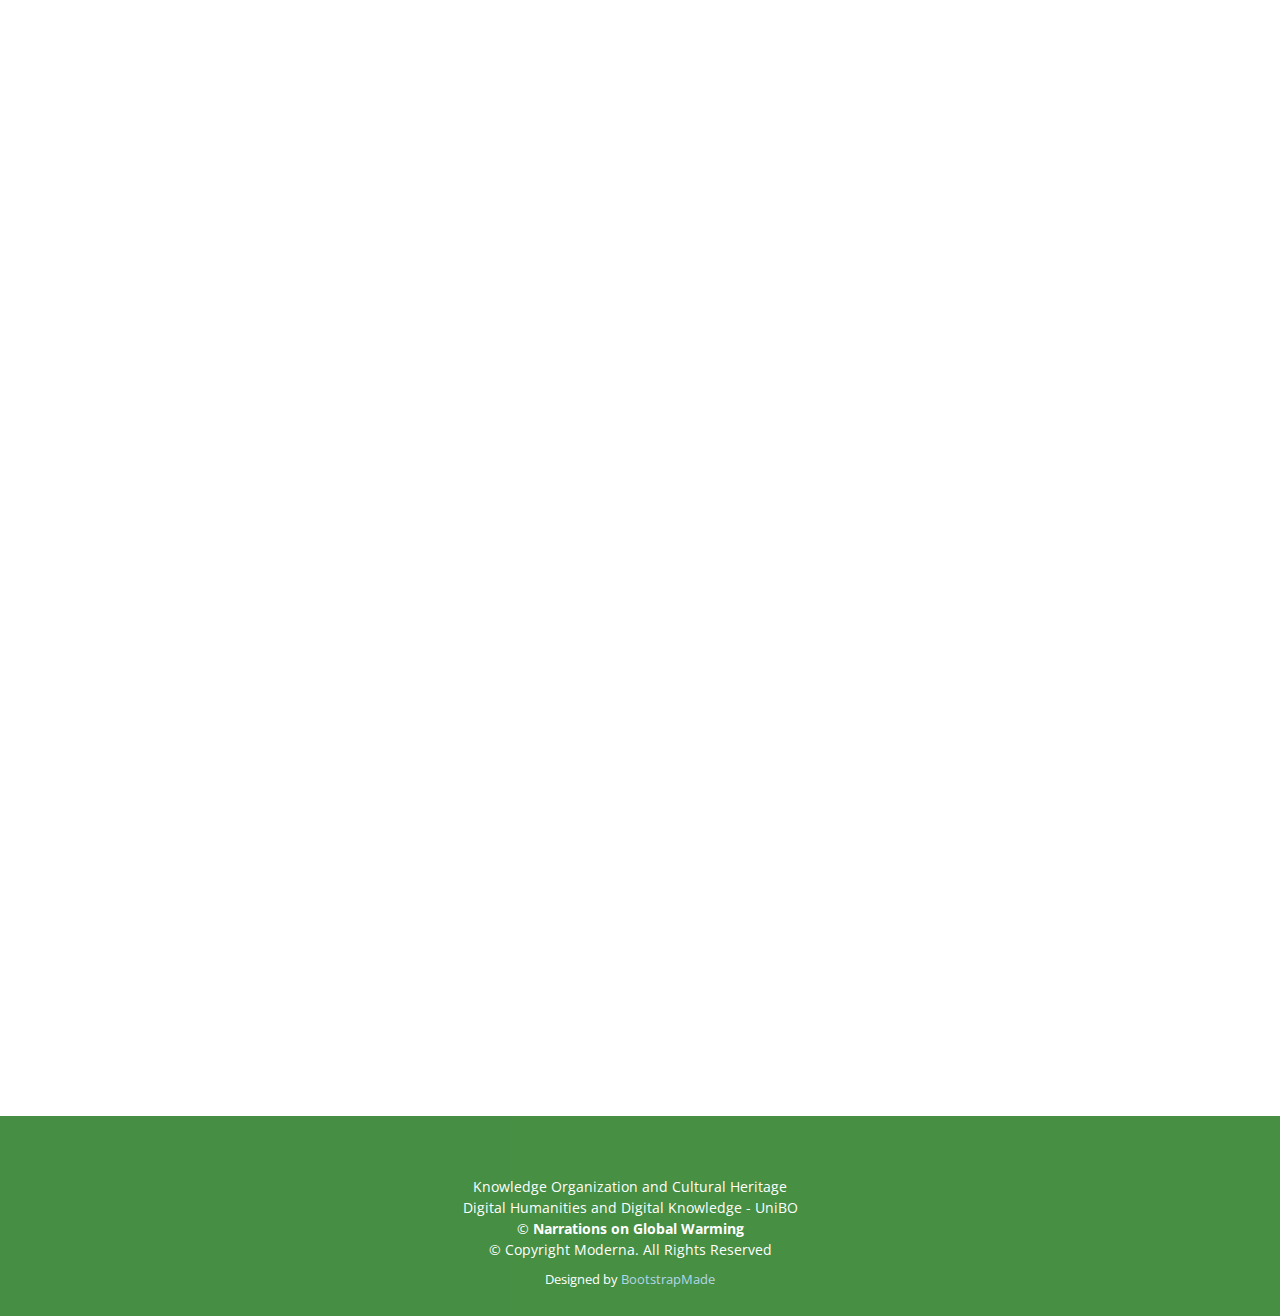
==== commit 02fbf9ce: "Update index.html" ====
--- a/index.html
+++ b/index.html
@@ -206,7 +206,7 @@
           <div class="col-lg-4 col-md-6 d-flex align-items-stretch">
             <div class="member">
               <div class="member-img">
-                <img src="assets/img/gabriele.3.jpg" class="img-fluid" alt="">
+                <img src="assets/img/gabriele.4.jpg" class="img-fluid" alt="">
                 <div class="social">
                  
                   <a href="https://www.facebook.com/gabriele.fiorenza.16"><i class="bi bi-facebook"></i></a>
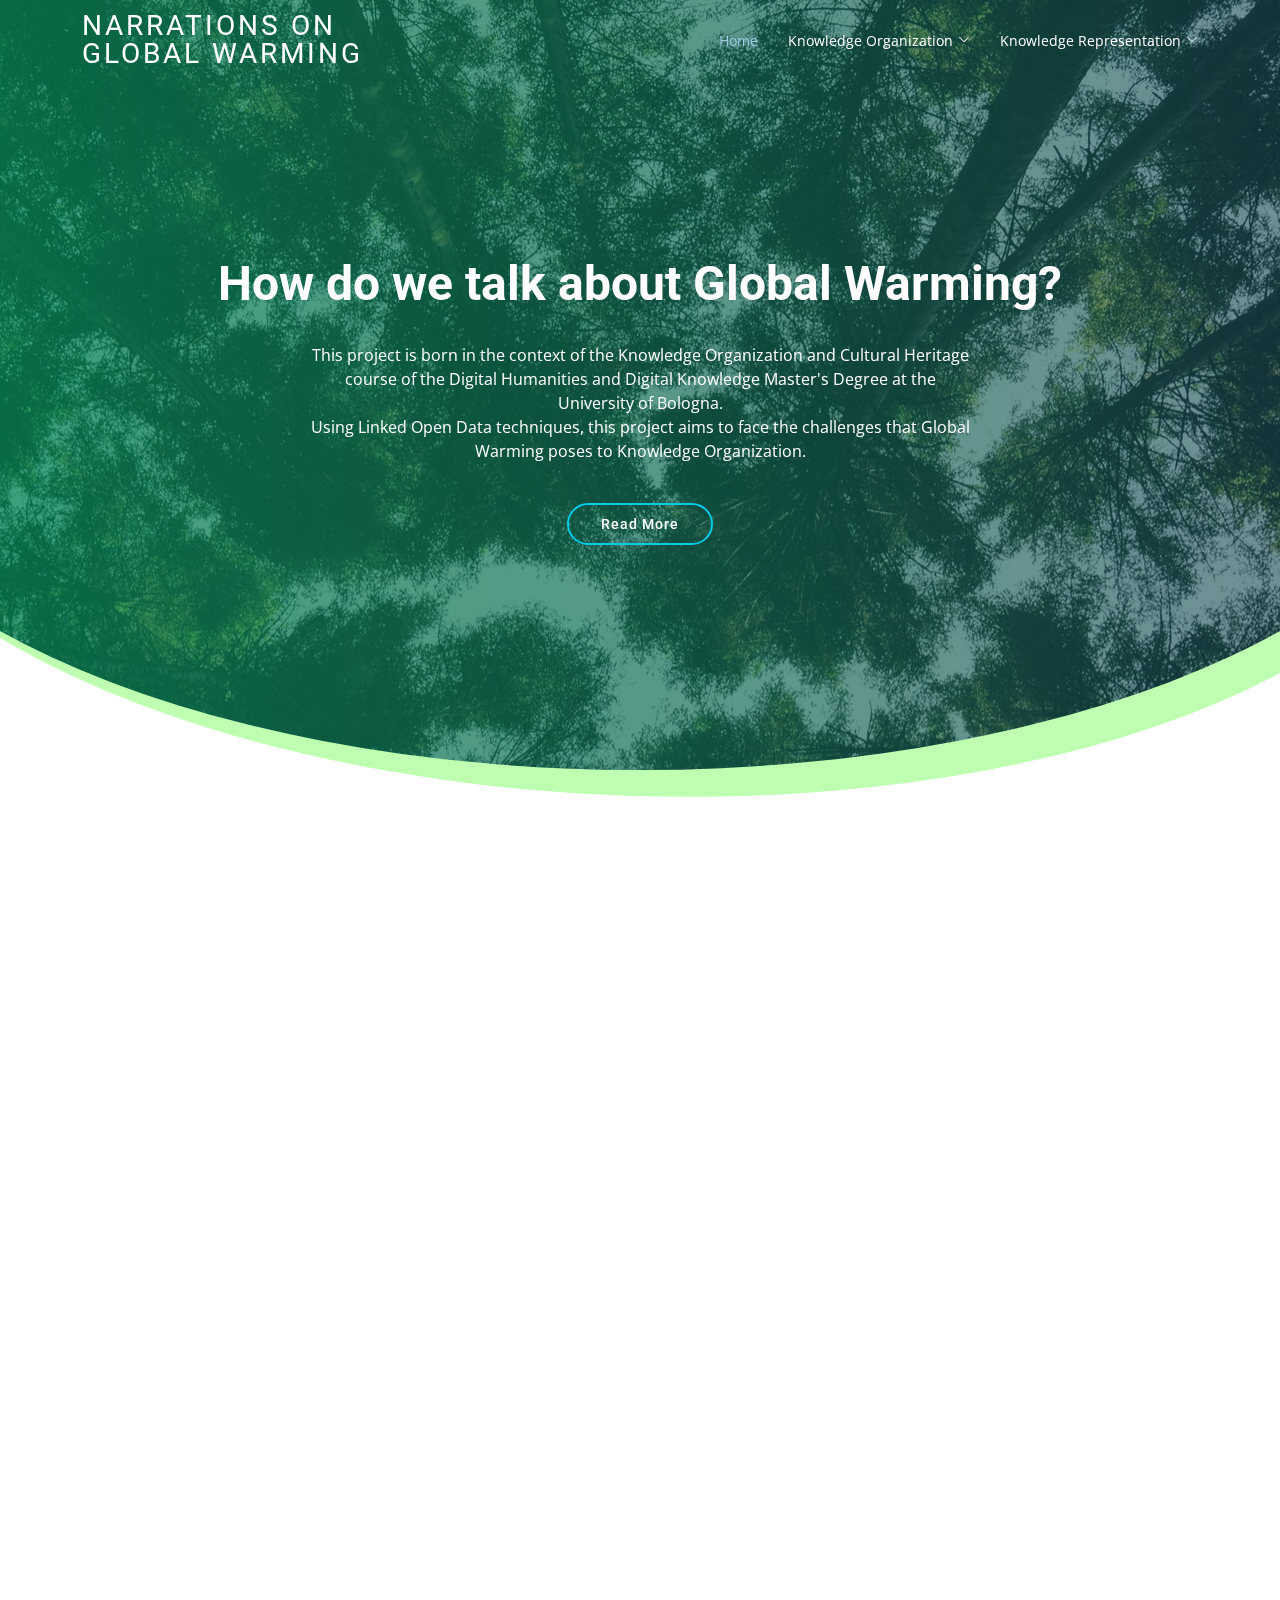
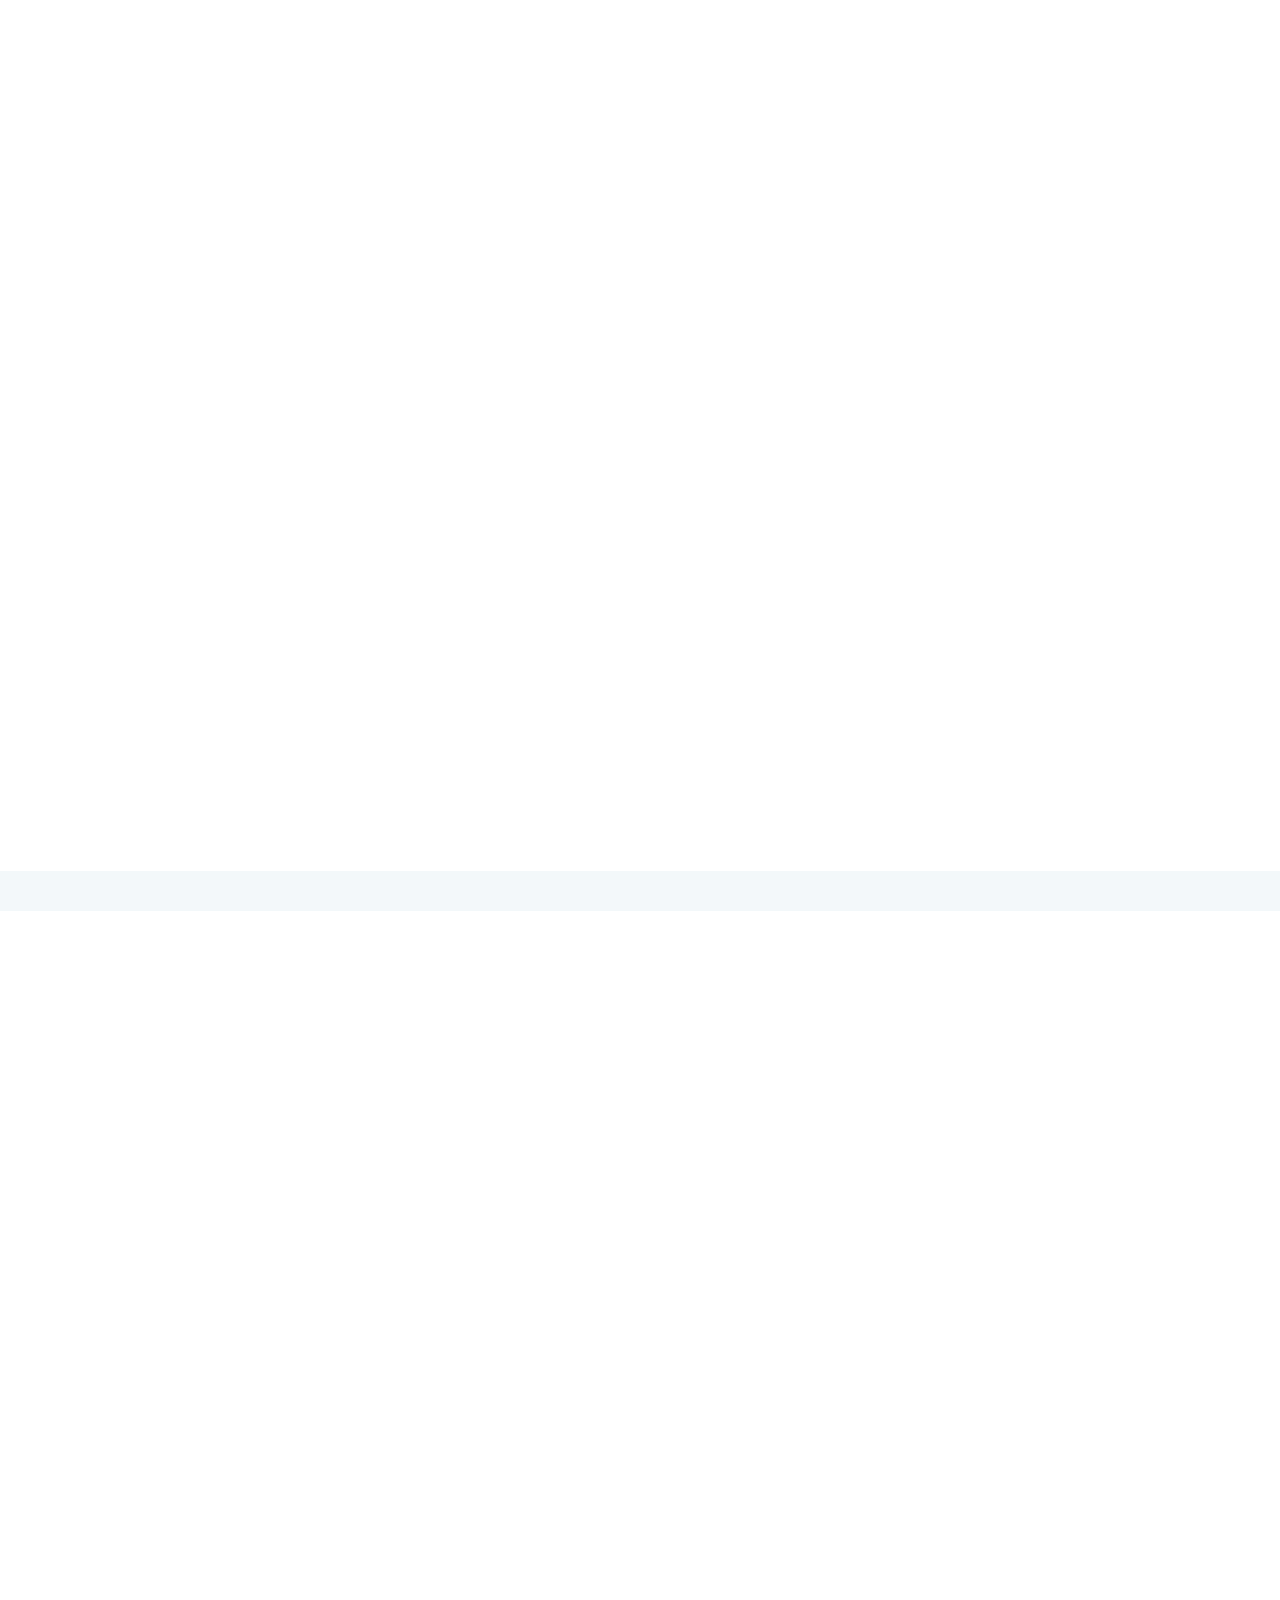
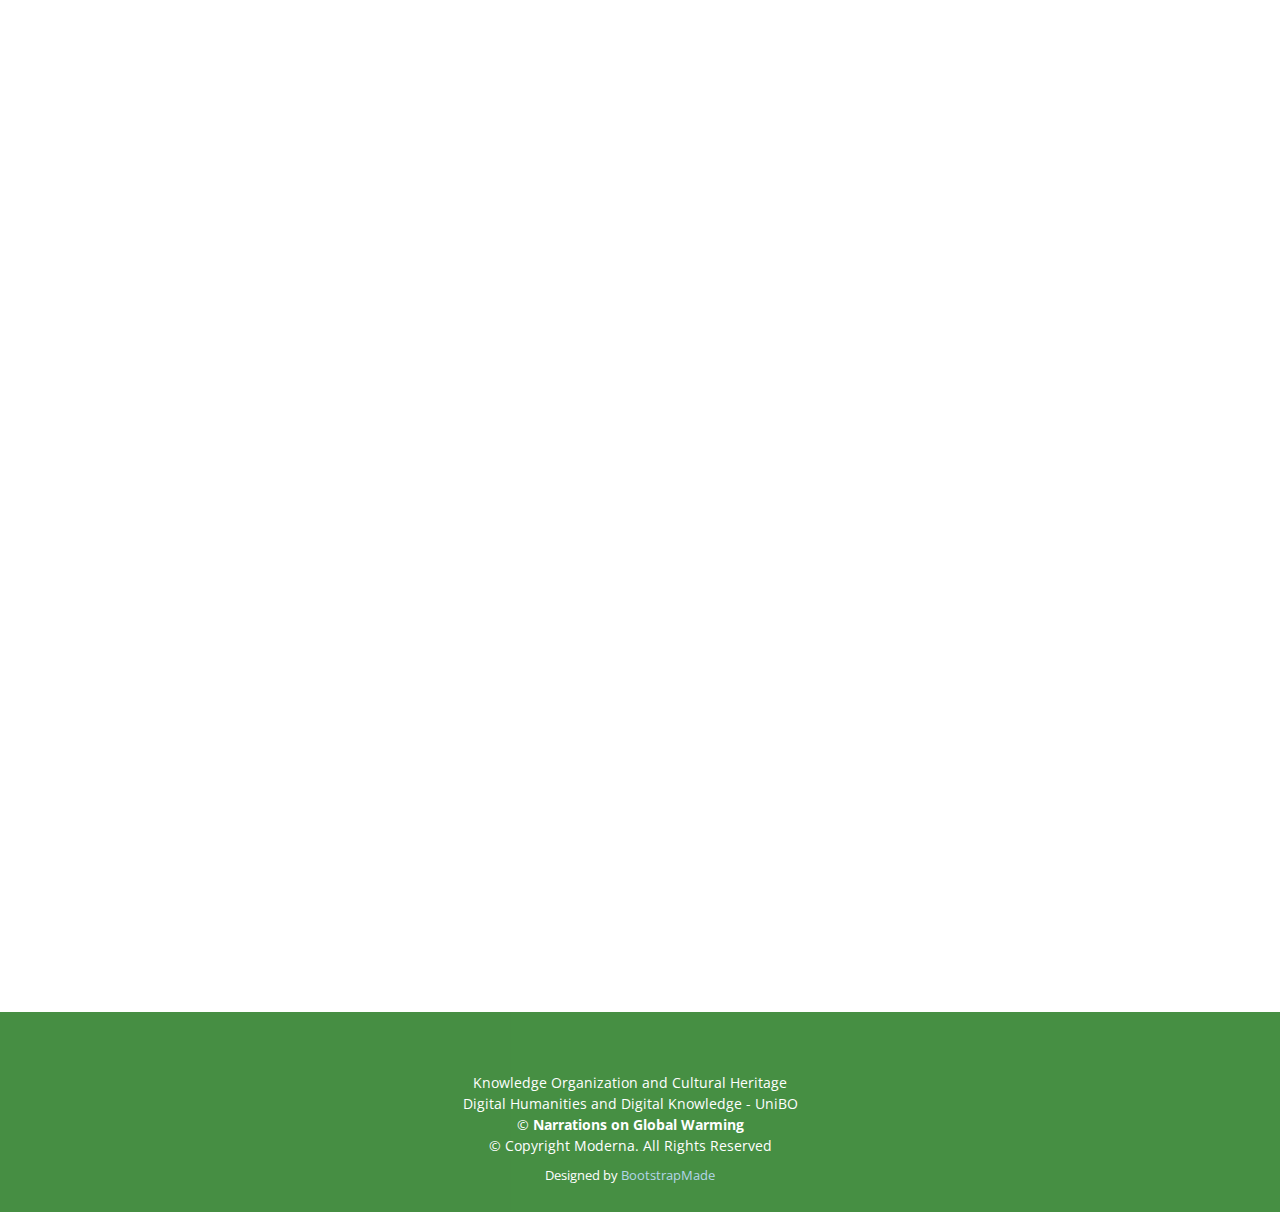
==== commit 04e533ab: "Update index.html" ====
--- a/index.html
+++ b/index.html
@@ -206,7 +206,7 @@
           <div class="col-lg-4 col-md-6 d-flex align-items-stretch">
             <div class="member">
               <div class="member-img">
-                <img src="assets/img/gabriele.4.jpg" class="img-fluid" alt="">
+                <img src="assets/img/gabriele.2.jpg" class="img-fluid" alt="">
                 <div class="social">
                  
                   <a href="https://www.facebook.com/gabriele.fiorenza.16"><i class="bi bi-facebook"></i></a>
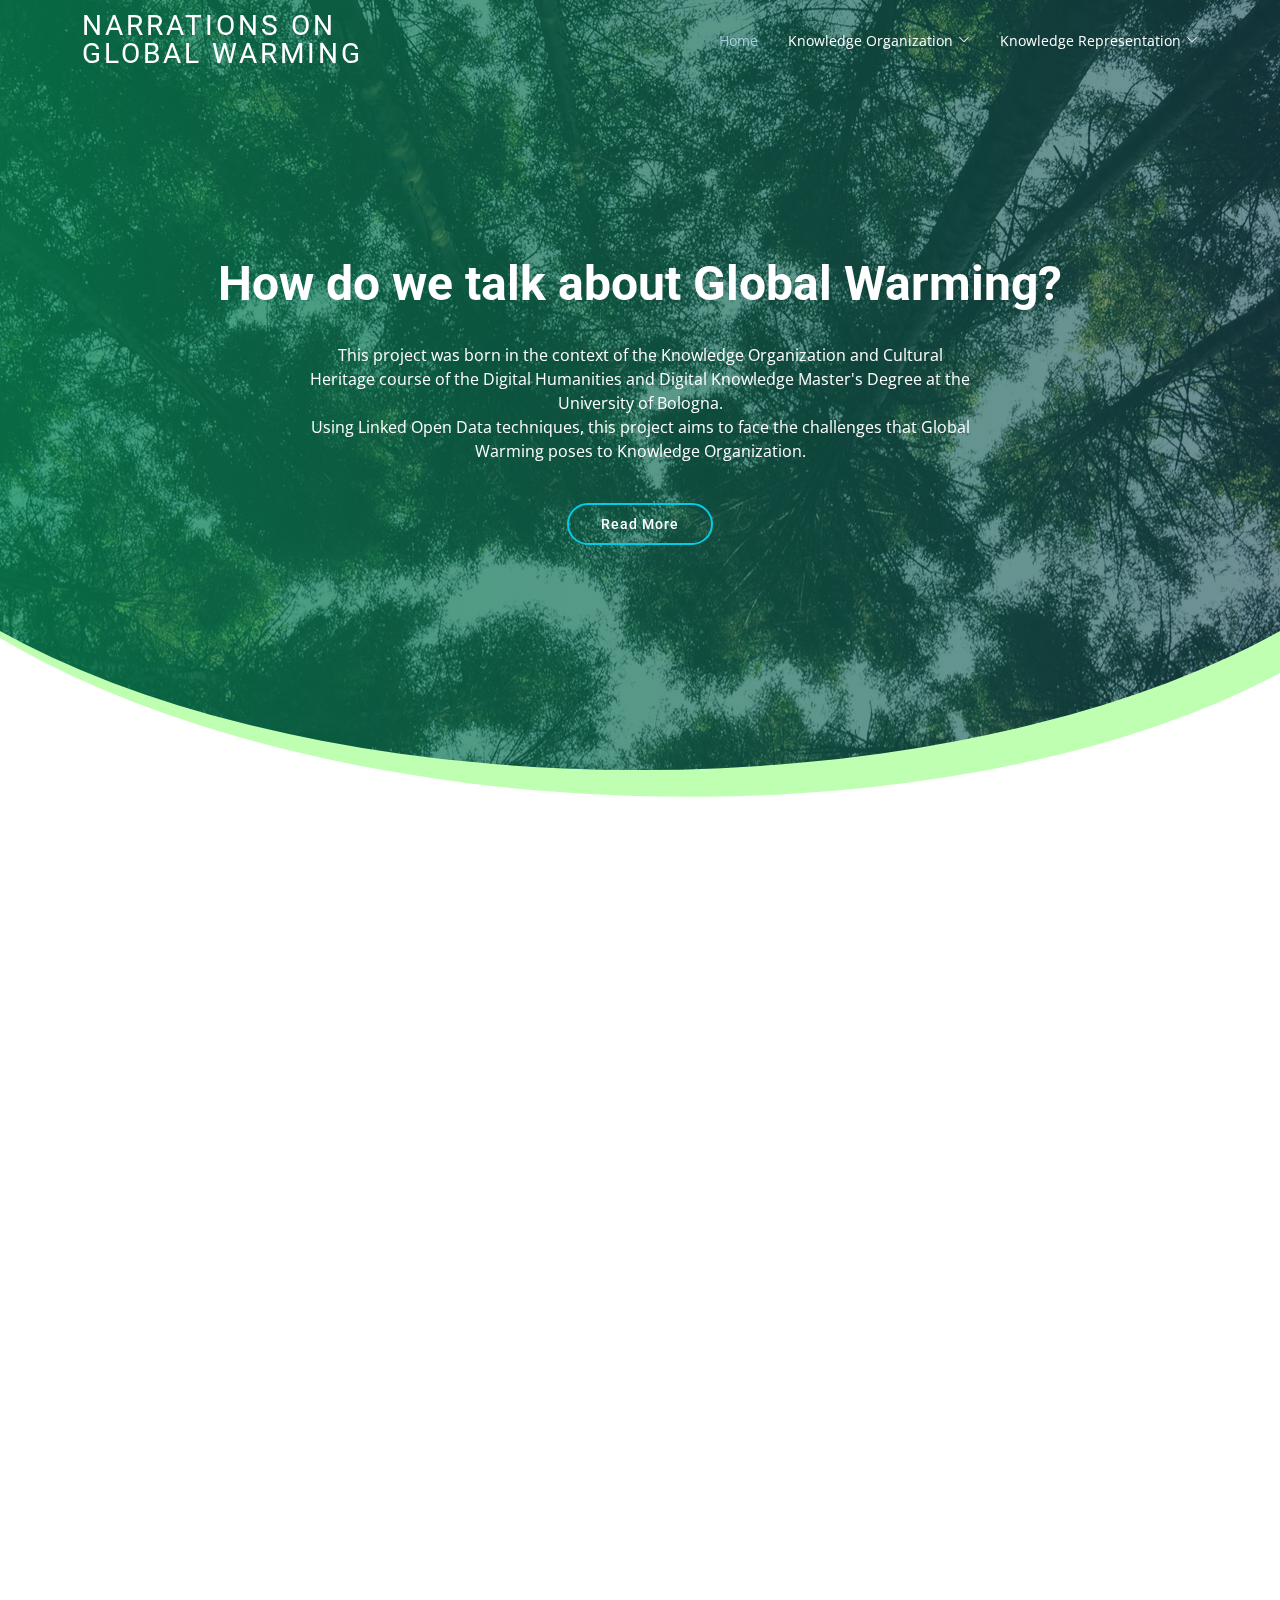
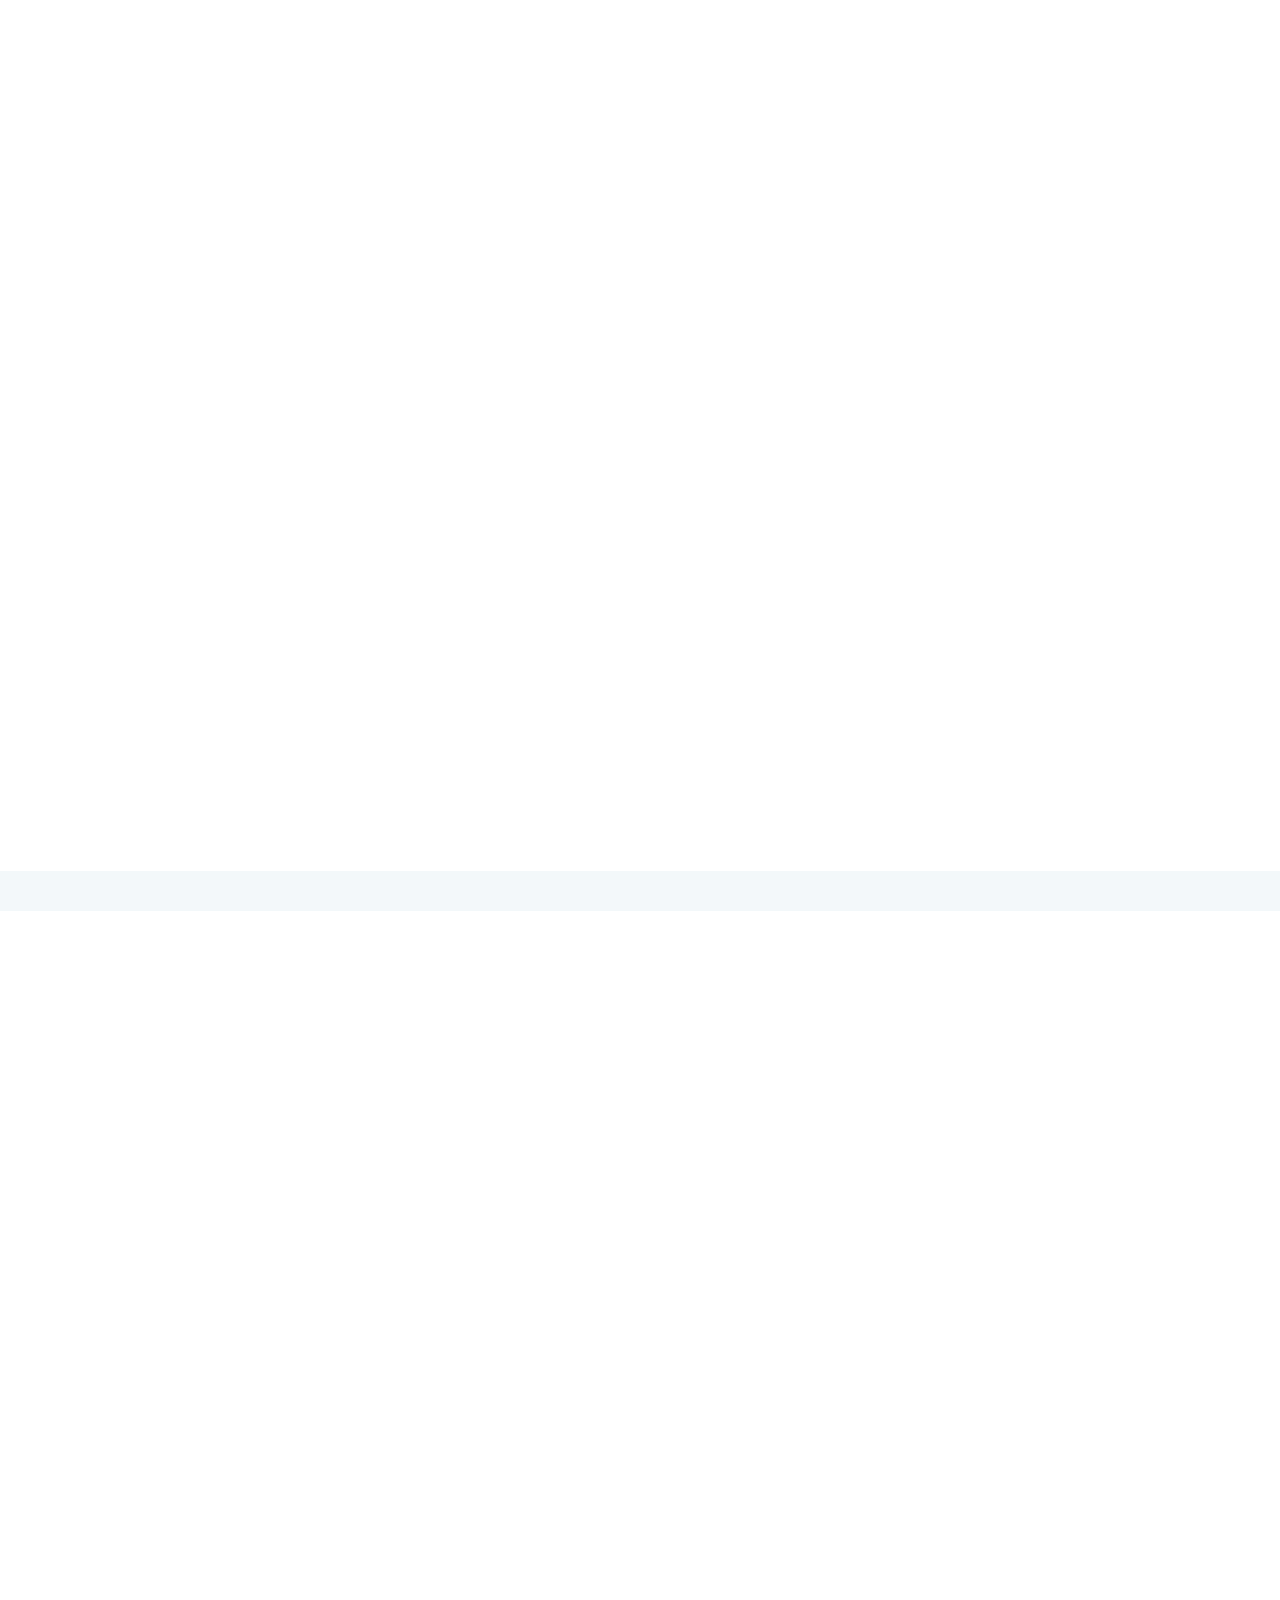
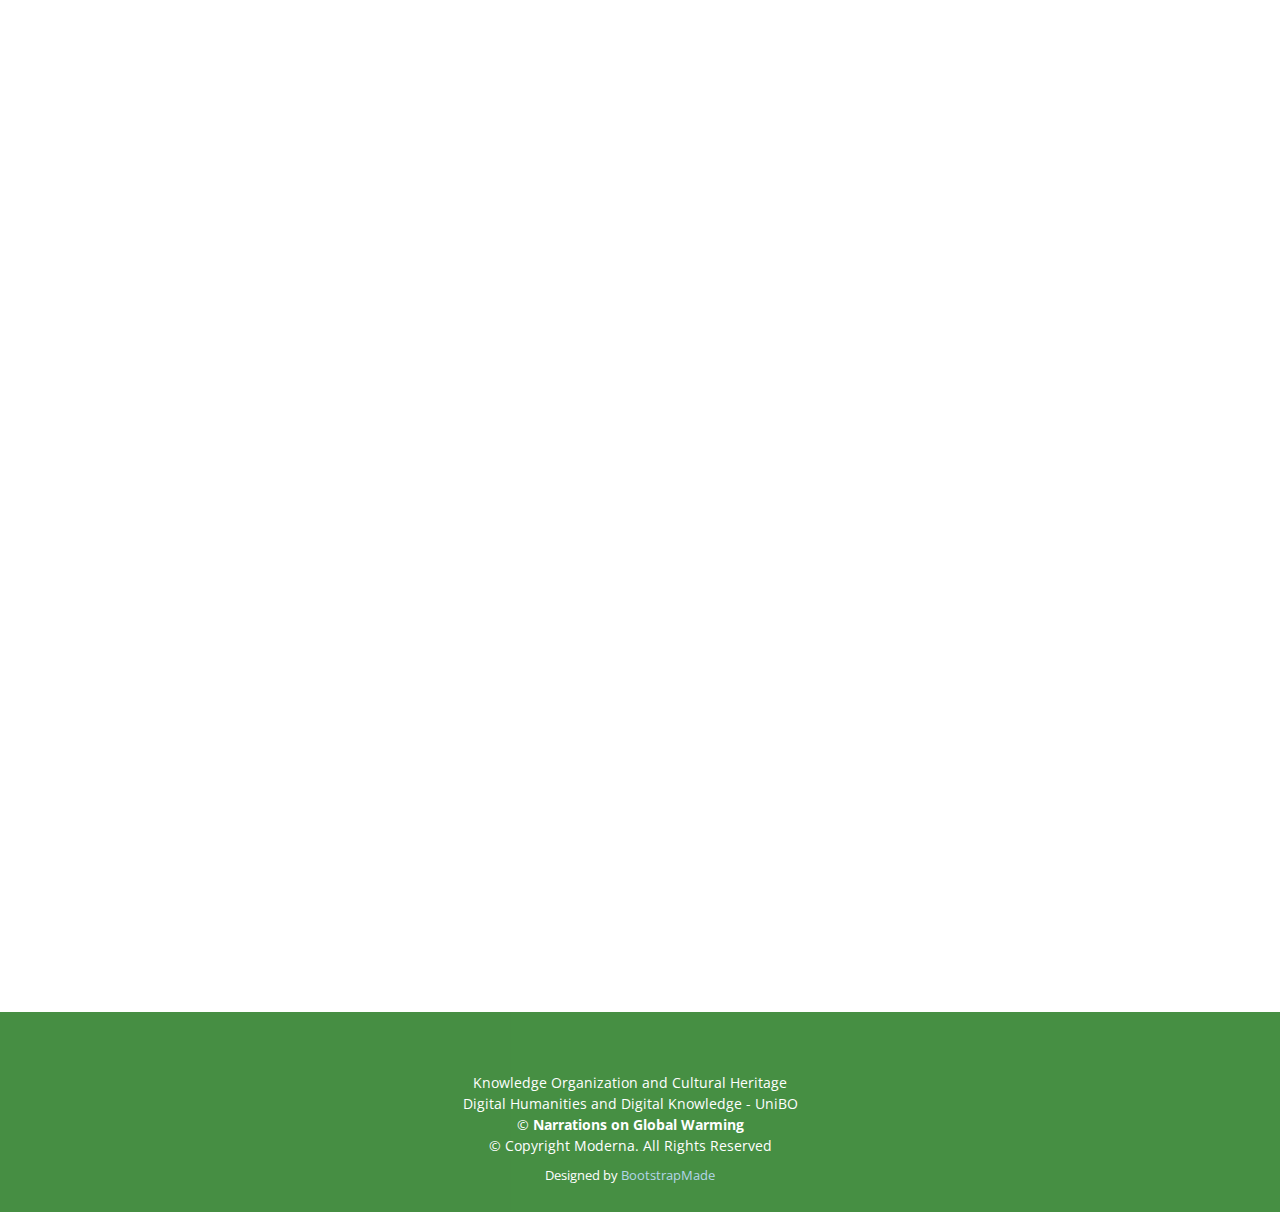
==== commit 424b1463: "Update index.html" ====
--- a/index.html
+++ b/index.html
@@ -82,7 +82,7 @@
       <div class="carousel-item active">
         <div class="carousel-container">
           <h2 class="animate__animated animate__fadeInDown"> How do we talk about <span>Global Warming?</span></h2>
-          <p class="animate__animated animate__fadeInUp"> This project is born in the context of the Knowledge Organization and Cultural Heritage course of the Digital Humanities and Digital Knowledge Master's Degree at the University of Bologna. <br>Using Linked Open Data techniques, this project aims to face the challenges that Global Warming poses to Knowledge Organization.
+          <p class="animate__animated animate__fadeInUp"> This project was born in the context of the Knowledge Organization and Cultural Heritage course of the Digital Humanities and Digital Knowledge Master's Degree at the University of Bologna. <br>Using Linked Open Data techniques, this project aims to face the challenges that Global Warming poses to Knowledge Organization.
 
           </p>
           <a href="#Lam" class="btn-get-started animate__animated animate__fadeInUp">Read More</a> <!-- Linkare a IDEA SECTIOn -->
@@ -150,14 +150,14 @@
             <div class="icon-box">
             
               <h4 class="title">The challenge of our lives</h4>
-              <p class="description"> This project relies on our team's belief about global warming being the biggest challenge that we, as a society, have to face in the present and in the decades to come. Mass extinction, environmental collapses, food and water shotage are just some of the many consequence of this epochal phenomenon that our planet is living. We must radically reshape our system and our daily habits in order to adapt to the Anthropocene era: today, we bring this challenge in the domain of Knowledge Organization.
+              <p class="description"> This project relies on our team's belief about global warming being the biggest challenge that we, as a society, have to face in the present and in the decades to come. Mass extinction, environmental collapses, food and water shotage are just some of the many consequences of this epochal phenomenon that our planet is living. We must radically reshape our system and our daily habits in order to adapt to the Anthropocene era: today, we bring this challenge in the domain of Knowledge Organization.
               </p>
             </div>
 
             <div class="icon-box">
              
               <h4 class="title">Talking about catastrophe</h4>
-              <p class="description">How do we talk about global warming? What kind of narrations are developed in front of this epocal problem? The climate emergency is something difficult to grasp for human perception and cognition. The philosopher Timothy Morton defined it as a <strong><em>“hyperobject”</em></strong>, an object too vast in time and space to really be understood. Therefore, humanity is trying create narrations of different kinds across a different number of media. We selected our items so to have an useful picture of such different stories: from the first climate scientist, Wallace Broecker, to the activism of the young Greta Thumberg, across the work of artists, thinkers and entrepreneurs. </p>
+              <p class="description">How do we talk about global warming? What kind of narrations are developed in front of this epocal problem? The climate emergency is something difficult to grasp for human perception and cognition. The philosopher Timothy Morton defined it as a <strong><em>“hyperobject”</em></strong>, an object too vast in time and space to really be understood. Therefore, humanity is trying to create narrations of different kinds across a different number of media. We selected our items to have an useful picture of such different stories: from the first climate scientist, Wallace Broecker, to the activism of the young Greta Thumberg, across the work of artists, thinkers and entrepreneurs. </p>
             </div>
 
           </div>
@@ -206,7 +206,7 @@
           <div class="col-lg-4 col-md-6 d-flex align-items-stretch">
             <div class="member">
               <div class="member-img">
-                <img src="assets/img/gabriele.2.jpg" class="img-fluid" alt="">
+                <img src="assets/img/gabriele_1.jpg" class="img-fluid" alt="">
                 <div class="social">
                  
                   <a href="https://www.facebook.com/gabriele.fiorenza.16"><i class="bi bi-facebook"></i></a>
